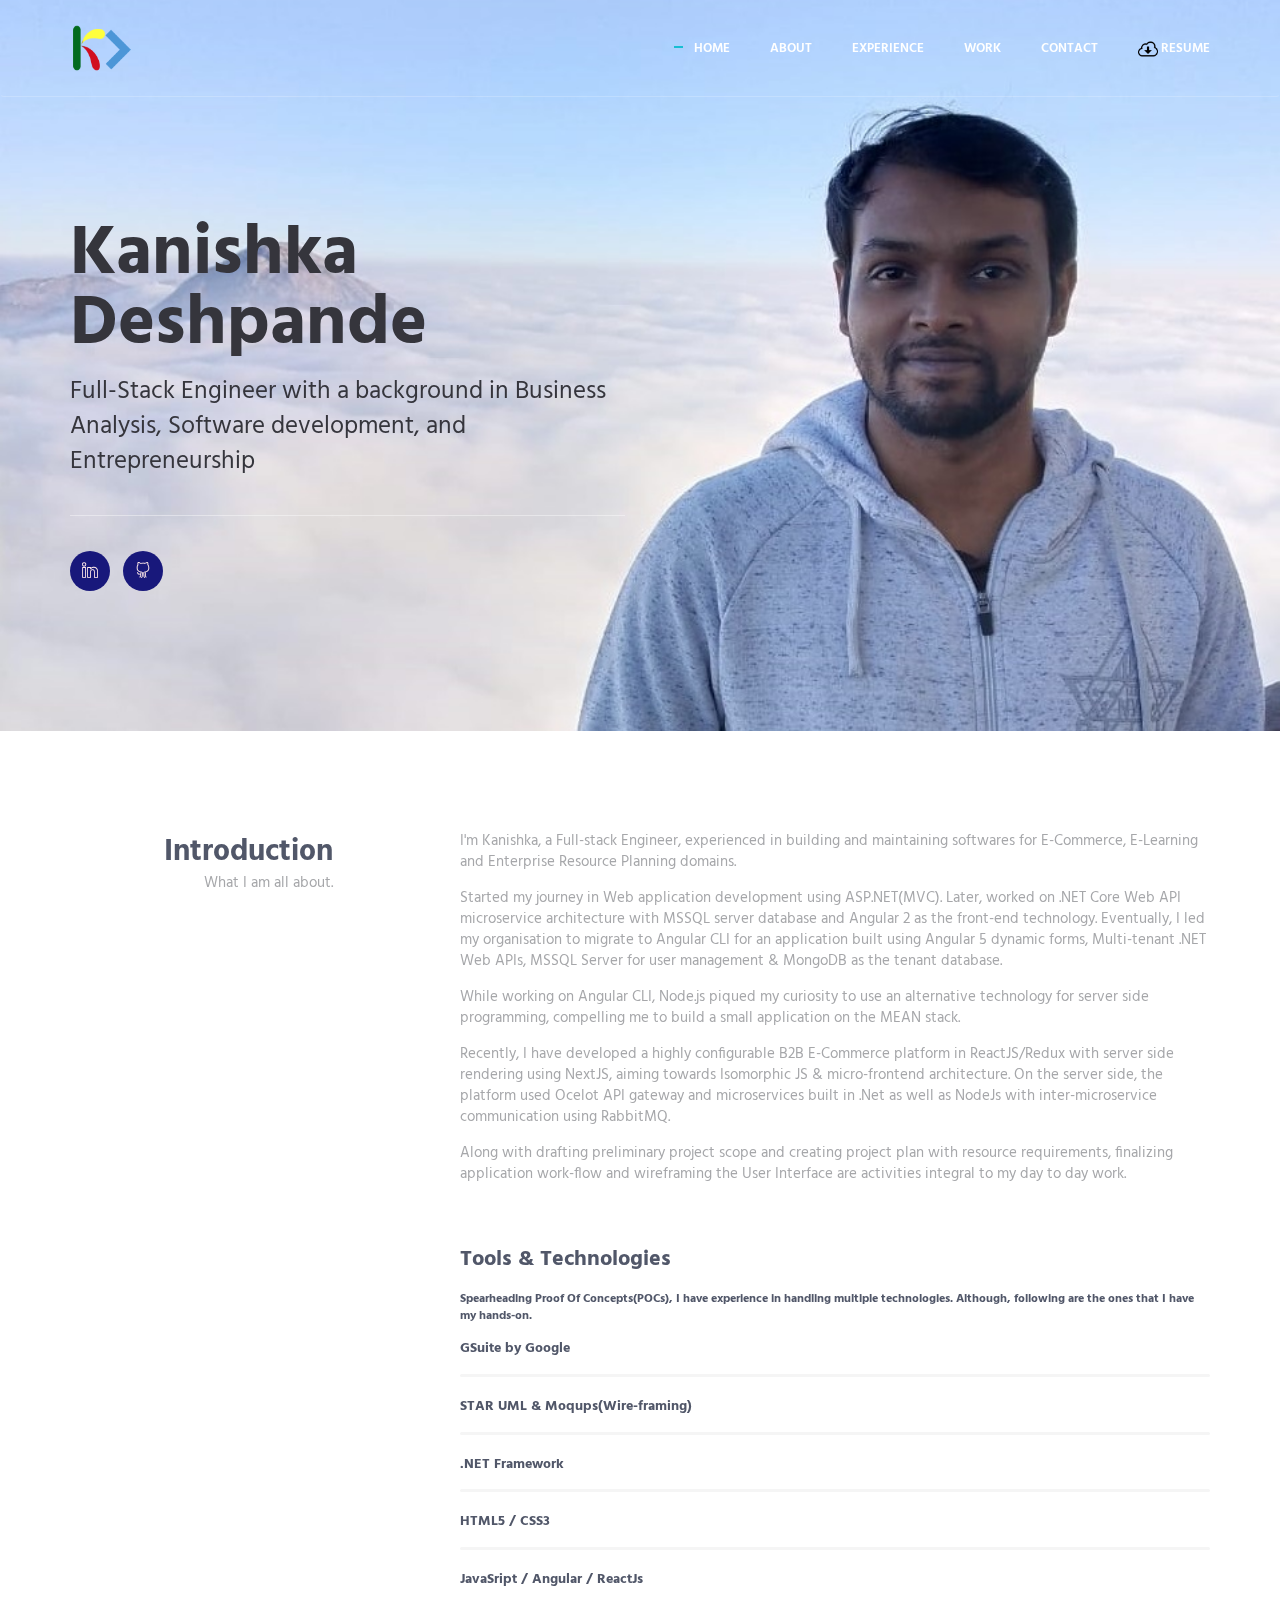
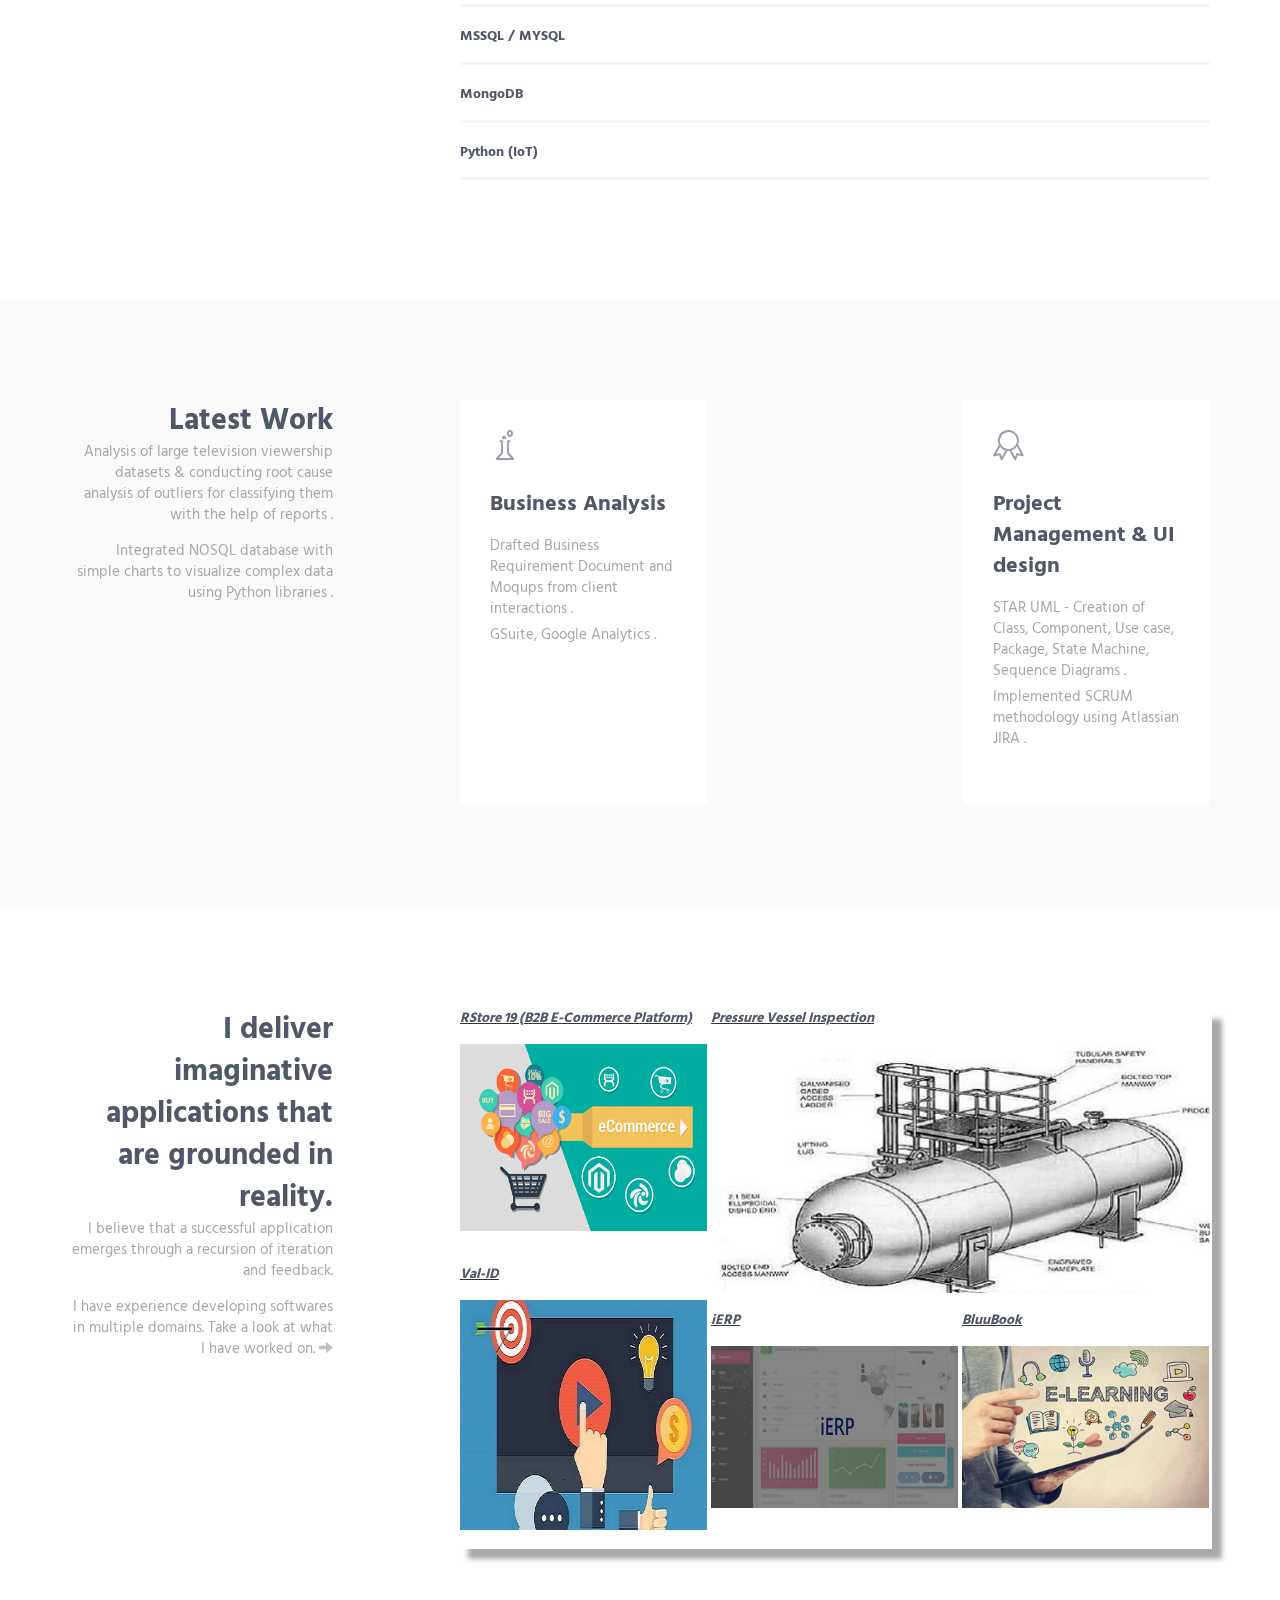
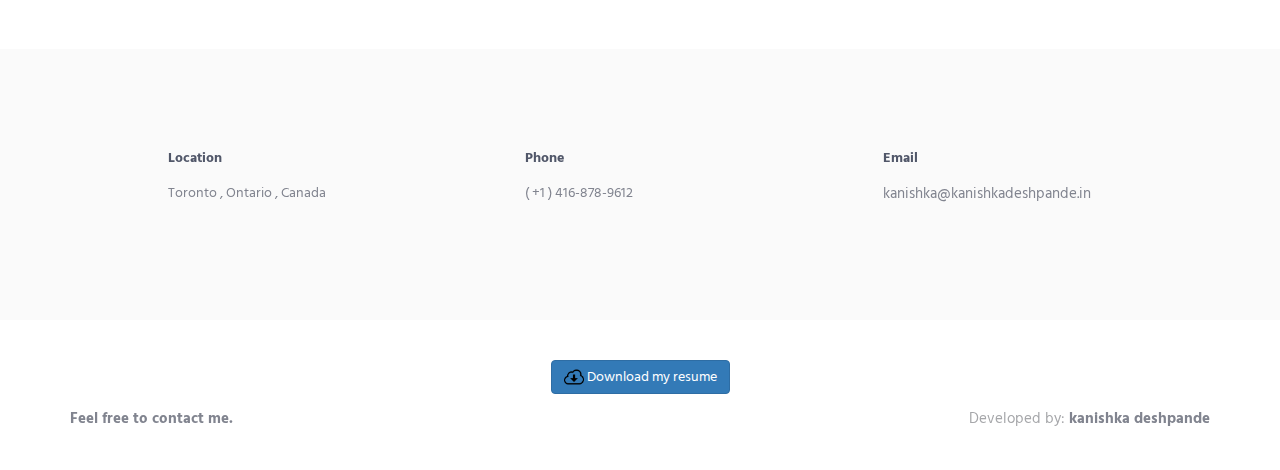
==== index.html @ 09145620 "Initial commit" ====
<!DOCTYPE html>

<html lang="en" class="no-js">

    <!-- BEGIN HEAD -->

    <head>
	
		<!-- Global site tag (gtag.js) - Google Analytics -->
		<script async src="https://www.googletagmanager.com/gtag/js?id=UA-129775058-1"></script>
		<script>
		  window.dataLayer = window.dataLayer || [];
		  function gtag(){dataLayer.push(arguments);}
		  gtag('js', new Date());

		  gtag('config', 'UA-129775058-1');
		</script>

        <meta charset="utf-8"/>

        <title>Kanishka Deshpande</title>

        <meta http-equiv="X-UA-Compatible" content="IE=edge">

        <meta content="width=device-width" name="viewport"/>

        <meta name="description" content="I am a Full-Stack software developer based in Toronto, Canada. I have experience in building applications in Angular/ReactJS with server side rendering, multi-tenant microservice architecture based on .Net, NodeJs and databases like MSSQL, MYSQL and MongoDB." />

        <meta name="keywords" content="ui developer,ux developer,.net,nodejs,sql,nosql,software engineers in canada,fullstack developer in toronto, software developer in toronto, freelance software developer in canada, kanishka canada, kanishka toronto, kanishka software, kanishka fullstack"></meta>

        <meta content="Kanishka Deshpande" name="author"/>



        <!-- GLOBAL MANDATORY STYLES -->

        <link href="http://fonts.googleapis.com/css?family=Hind:300,400,500,600,700" rel="stylesheet" type="text/css">

        <link href="vendor/simple-line-icons/css/simple-line-icons.css" rel="stylesheet" type="text/css"/>

        <link href="vendor/bootstrap/css/bootstrap.min.css" rel="stylesheet" type="text/css"/>



        <!-- PAGE LEVEL PLUGIN STYLES -->

        <link href="css/animate.css" rel="stylesheet">



        <!-- THEME STYLES -->

        <link href="css/layout.min.css" rel="stylesheet" type="text/css"/>



        <!-- Favicon -->

        <link rel="shortcut icon" href="favicon.ico"/>

    </head>

    <!-- END HEAD -->



    <!-- BODY -->

    <body id="body" data-spy="scroll" data-target=".header">



        <!--========== HEADER ==========-->

        <header class="header navbar-fixed-top">

            <!-- Navbar -->

            <nav class="navbar" role="navigation">

                <div class="container">

                    <!-- Brand and toggle get grouped for better mobile display -->

                    <div class="menu-container js_nav-item">

                        <button type="button" class="navbar-toggle" data-toggle="collapse" data-target=".nav-collapse">

                            <span class="sr-only">Toggle navigation</span>

                            <span class="toggle-icon"></span>

                        </button>



                        <!-- Logo -->

                        <div class="logo">

                            <a class="logo-wrap" href="#body">

                                <img class="logo-img logo-img-main" src="img/extras/kanishkaLogo.png" alt="Kanishka Logo">

                                <img class="logo-img logo-img-active" src="img/extras/kanishkaLogo.png" alt="Kanishka Logo">

								<!-- <i>Kanishka&nbsp;Anand&nbsp;Deshpande</i> -->

                            </a>

                        </div>

                        <!-- End Logo -->

                    </div>



                    <!-- Collect the nav links, forms, and other content for toggling -->

                    <div class="collapse navbar-collapse nav-collapse">

                        <div class="menu-container">

                            <ul class="nav navbar-nav navbar-nav-right">

                                <li class="js_nav-item nav-item"><a class="nav-item-child nav-item-hover" href="#body">Home</a></li>

                                <li class="js_nav-item nav-item"><a class="nav-item-child nav-item-hover" href="#about">About</a></li>

                                <li class="js_nav-item nav-item"><a class="nav-item-child nav-item-hover" href="#experience">Experience</a></li>

                                <li class="js_nav-item nav-item"><a class="nav-item-child nav-item-hover" href="#work">Work</a></li>

                                <li class="js_nav-item nav-item"><a class="nav-item-child nav-item-hover" href="#contact">Contact</a></li>
								
								<li class="js_nav-item nav-item">
									<a class="nav-item-child nav-item-hover" href="documents/Resume_KanishkaDeshpande.pdf" download>
										<i><img width="20px" height="20px" src="img/extras/download.png"></i> Resume 
									</a>
								</li>

                            </ul>

                        </div>

                    </div>

                    <!-- End Navbar Collapse -->

                </div>

            </nav>

            <!-- Navbar -->

        </header>

        <!--========== END HEADER ==========-->



        <!--========== SLIDER ==========-->

        <div class="promo-block parallax-window" data-parallax="scroll" data-image-src="img/1920x1080/01.jpg">

            <div class="container">

                <div class="row">

                    <div class="col-sm-6">

                        <div class="promo-block-divider">

                            <h1 class="promo-block-title" style="color:#35353c;">Kanishka <br/> Deshpande</h1>

                            <p class="promo-block-text" style="color:#35353c;">Full-Stack Engineer with a background in Business Analysis, Software development, and Entrepreneurship</p>

                        </div>

                        <ul class="list-inline">

							<li><a href="http://www.linkedin.com/in/kanishka-deshpande-970441a9" style="color: #ffe9e9;background-color: #18187b;" class="social-icons"><i class="icon-social-linkedin"></i></a></li>

							<li><a href="https://github.com/kanishkad123" style="color: #ffe9e9;background-color: #18187b;" class="social-icons"><i class="icon-social-github"></i></a></li>   

                            <!--<li><a href="https://www.facebook.com/kanishkadeshpande123" style="color: #ffe9e9;background-color: #18187b;" class="social-icons"><i class="icon-social-facebook"></i></a></li>-->

                            <!-- <li><a href="https://twitter.com/kanishkad123" class="social-icons"><i class="icon-social-twitter"></i></a></li> -->

                            <!--<li><a href="https://www.instagram.com/kanishkadeshpande123/" style="color: #ffe9e9;background-color: #18187b;" class="social-icons"><i class="icon-social-instagram"></i></a></li>-->

                        </ul>

                    </div>

                </div>

                <!--// end row -->

            </div>

        </div>

        <!--========== SLIDER ==========-->



        <!--========== PAGE LAYOUT ==========-->

        <!-- About -->

        <div id="about">

            <div class="container content-lg">

                <div class="row">

                    <div class="col-sm-3 sm-margin-b-30">

                        <div class="text-right sm-text-left">

                            <h2 class="margin-b-0">Introduction</h2>

                            <p>What I am all about.</p>

                        </div>

                    </div>

                    <div class="col-sm-8 col-sm-offset-1">

                        <div class="margin-b-60">

                            <p>I'm Kanishka, a Full-stack Engineer, experienced in building and maintaining softwares for E-Commerce, E-Learning and Enterprise Resource Planning domains.</p>

                            <p>Started my journey in Web application development using ASP.NET(MVC). Later, worked on .NET Core Web API microservice architecture with MSSQL server database and Angular 2 as the front-end technology. Eventually, I led my organisation to migrate to Angular CLI for an application built using Angular 5 dynamic forms, Multi-tenant .NET Web APIs, MSSQL Server for user management & MongoDB as the tenant database.</p>

							<p>

							While working on Angular CLI, Node.js piqued my curiosity to use an alternative technology for server side programming, compelling me to build a small application on the MEAN stack.

							</p>

							<p>Recently, I have developed a highly configurable B2B E-Commerce platform in ReactJS/Redux with server side rendering using NextJS, aiming towards Isomorphic JS & micro-frontend architecture. On the server side, the platform used Ocelot API gateway and microservices built in .Net as well as NodeJs with inter-microservice communication using RabbitMQ.</p>
							
							<p>

							Along with drafting preliminary project scope and creating project plan with resource requirements, finalizing application work-flow and wireframing the User Interface are activities integral to my day to day work.

							</p>

                        </div>



                        <!-- Progress Box -->

                        <div class="progress-box">

                            <h4>Tools & Technologies </h4>

                            <h6>Spearheading Proof Of Concepts(POCs), I have experience in handling multiple technologies. Although, following are the ones that I have my hands-on. </h6>

							<h5>GSuite by Google <span class="color-heading pull-right"></span></h5>

                            <div class="progress">

                                <div class="progress-bar bg-color-base" role="progressbar" data-width="95"></div>

                            </div>
							
							<h5>STAR UML & Moqups(Wire-framing) <span class="color-heading pull-right"></span></h5>

                            <div class="progress">

                                <div class="progress-bar bg-color-base" role="progressbar" data-width="90"></div>

                            </div>
							
                            <h5>.NET Framework<span class="color-heading pull-right"></span></h5>

                            <div class="progress">

                                <div class="progress-bar bg-color-base" role="progressbar" data-width="90"></div>

                            </div>

                        </div>

                        <div class="progress-box">

                            <h5>HTML5 / CSS3 <span class="color-heading pull-right"></span></h5>

                            <div class="progress">

                                <div class="progress-bar bg-color-base" role="progressbar" data-width="96"></div>

                            </div>

                        </div>

                        <div class="progress-box">

                            <h5>JavaSript / Angular / ReactJs <span class="color-heading pull-right"></span></h5>

                            <div class="progress">

                                <div class="progress-bar bg-color-base" role="progressbar" data-width="95"></div>

                            </div>

                        </div>

                        <div class="progress-box">

                            <h5>MSSQL / MYSQL <span class="color-heading pull-right"></span></h5>

                            <div class="progress">

                                <div class="progress-bar bg-color-base" role="progressbar" data-width="90"></div>

                            </div>

                        </div>

						<div class="progress-box">

                            <h5>MongoDB<span class="color-heading pull-right"></span></h5>

                            <div class="progress">

                                <div class="progress-bar bg-color-base" role="progressbar" data-width="75"></div>

                            </div>

                        </div>

                        <div class="progress-box">

                            <h5>Python (IoT)<span class="color-heading pull-right"></span></h5>

                            <div class="progress">

                                <div class="progress-bar bg-color-base" role="progressbar" data-width="65"></div>

                            </div>

                        </div>

                        <!-- End Progress Box -->

                    </div>

                </div>

                <!--// end row -->

            </div>

        </div>

        <!-- End About -->



        <!-- Experience -->

        <div id="experience">

            <div class="bg-color-sky-light" data-auto-height="true">

                <div class="container content-lg">

                    <div class="row">

                        <div class="col-sm-3 sm-margin-b-30">

                            <div class="text-right sm-text-left">

                                <h2 class="margin-b-0">Latest Work</h2>

								<p>Analysis of large television viewership datasets & conducting root cause analysis of outliers for classifying them with the help of reports .</p>

								<p>Integrated NOSQL database with simple charts to visualize complex data using Python libraries . </p>

                            </div>

                        </div>

                        <div class="col-sm-8 col-sm-offset-1">

                            <div class="row row-space-2 margin-b-4">

                                <div class="col-md-4 md-margin-b-4">

                                    <div class="service" data-height="height">

                                        <div class="service-element">

                                            <i class="service-icon icon-chemistry"></i>

                                        </div>

                                        <div class="service-info">

                                            <h3>Business Analysis</h3>

                                            <p class="margin-b-5">Drafted Business Requirement Document and  Moqups from client interactions . </p>

											<p class="margin-b-5">GSuite, Google Analytics .</p>

                                        </div>

                                        <a href="#" class="content-wrapper-link"></a>    

                                    </div>

                                </div>

                                <div class="col-md-4 md-margin-b-4">

                                    <div class="service bg-color-base wow zoomIn" data-height="height" data-wow-duration=".3" data-wow-delay=".1s">

                                        <div class="service-element">

                                            <i class="service-icon color-white icon-screen-tablet"></i>

                                        </div>

                                        <div class="service-info">

                                            <h3 class="color-white">Software Development</h3>

                                            <p class="color-white margin-b-5">.NET WebAPI, Node.js , HTML5/CSS3, React/Redux/NextJs, Angular5, MSSQL Server & MYSQL, MongoDB, Python .</p>
											
											<p class="color-white margin-b-5">Source code control using Git with Bitbucket & Source tree .</p>

                                        </div>

                                        <a href="#" class="content-wrapper-link"></a>    

                                    </div>

                                </div>

                                <div class="col-md-4">

                                    <div class="service" data-height="height">

                                        <div class="service-element">

                                            <i class="service-icon icon-badge"></i>

                                        </div>

                                        <div class="service-info">

                                            <h3>Project Management & UI design</h3>

                                            <p class="margin-b-5">STAR UML - Creation of Class, Component, Use case, Package, State Machine, Sequence Diagrams .</p>

											<p class="margin-b-5"> Implemented SCRUM methodology using Atlassian JIRA .</p>
                                        </div>

                                        <a href="#" class="content-wrapper-link"></a>    

                                    </div>
                                </div>

                            </div>

                            <!--// end row -->

                        </div>

                    </div>

                    <!--// end row -->

                </div>

            </div>

        </div>

        <!-- End Experience -->



        <!-- Work -->

        <div id="work">

            <div class="container content-lg">

                <div class="row">

                    <div class="col-sm-3 sm-margin-b-30">

                        <div class="text-right sm-text-left">

                            <h2 class="margin-b-0">I deliver imaginative applications that are grounded in reality.</h2>

                            <p>I believe that a successful application emerges through a recursion of iteration and feedback.</p>

                            <p class="hidden-xs">I have experience developing softwares in multiple domains. Take a look at what I have worked on. <span class="glyphicon glyphicon-arrow-right"></span></p>
							<p class="hidden-sm hidden-md hidden-lg">I have experience developing softwares in multiple domains. Take a look at what I have worked on. <span class="glyphicon glyphicon-arrow-down"></span></p>

                        </div>

                    </div>

                    <div class="col-sm-8 col-sm-offset-1">

                        <!-- Masonry Grid -->

                        <div class="masonry-grid row row-space-2" style="box-shadow: 10px 10px 5px #aaaaaa;">

                            <div class="masonry-grid-sizer col-xs-6 col-sm-6 col-md-1"></div>

							<div class="masonry-grid-item col-xs-12 col-sm-6 col-md-4">

                                <!-- Work -->

                                <div class="work work-popup-trigger">

                                    <div class="work-overlay">

                                        <u><i><h5>RStore 19 (B2B E-Commerce Platform)<h5></i></u>

                                        <img class="full-width img-responsive" src="img/397x300/03.jpg" alt="SCRUM image">

                                    </div>

                                    <div class="work-popup-overlay">

                                        <div class="work-popup-content">

                                            <a href="javascript:void(0);" class="work-popup-close">Hide</a>

                                            <div class="margin-b-30">

                                                <h3 class="margin-b-5">RStore 19 (B2B E-Commerce Platform)</h3>

                                                <span>Microservices design</span>

                                            </div>

                                            <div class="row">

                                                <div class="col-sm-8 work-popup-content-divider sm-margin-b-20">

                                                    <div class="margin-t-10 sm-margin-t-0">

                                                        <p>Designed and developed a highly configurable E-Commerce platform programmed in ReactJS/Redux with NextJS for server side rendering.</p>

                                                        <p>Working on SDLC and planning for SCRUM methodology phases at such an early phase was definately astonishing!</p>

                                                        <ul class="list-inline work-popup-tag">

                                                            <li class="work-popup-tag-item"><a class="work-popup-tag-link" href="#">ReactJS,</a></li>

                                                            <li class="work-popup-tag-item"><a class="work-popup-tag-link" href="#">Redux,</a></li>

                                                            <li class="work-popup-tag-item"><a class="work-popup-tag-link" href="#">NextJs,</a></li>
															
															<li class="work-popup-tag-item"><a class="work-popup-tag-link" href="#">.Net Core,</a></li>
															
															<li class="work-popup-tag-item"><a class="work-popup-tag-link" href="#">Ocelot Gateway,</a></li>
															
															<li class="work-popup-tag-item"><a class="work-popup-tag-link" href="#">RabbitMQ,</a></li>
															
															<li class="work-popup-tag-item"><a class="work-popup-tag-link" href="#">NodeJs/Express</a></li>

                                                        </ul>

                                                    </div>

                                                </div>

                                                <div class="col-sm-4">

                                                    <div class="margin-t-10 sm-margin-t-0">

                                                        <p class="margin-b-5"><strong>Role:</strong> Software Engineer</p>

                                                        <p class="margin-b-5"><strong>Domain:</strong> E-Commerce</p>

                                                        <p class="margin-b-5"><strong>Duration:</strong> January 2019 - August 2019</p>

                                                        <p class="margin-b-5"><strong>Location:</strong> Pune</p>

                                                        <p class="margin-b-5"><strong>Customer:</strong> In house</p>

                                                    </div>

                                                </div>

                                            </div>

                                        </div>

                                    </div>

                                </div>

                                <!-- End Work -->

                            </div>

                            <div class="masonry-grid-item col-xs-12 col-sm-6 col-md-8 margin-b-4">

                                <!-- Work -->

                                <div class="work work-popup-trigger">

                                    <div class="work-overlay">

                                        <u><i><h5>Pressure Vessel Inspection<h5></i></u>

                                        <img class="full-width img-responsive" src="img/800x400/01.jpg" alt="Pressure Vessel Inspection Image">

                                    </div>

                                    <div class="work-popup-overlay">

                                        <div class="work-popup-content">

                                            <a href="javascript:void(0);" class="work-popup-close">Hide</a>

                                            <div class="margin-b-30">

                                                <h3 class="margin-b-5">Pressure Vessel Inspection</h3>

                                                <span>Clean &amp; Minimalistic Design</span>

                                            </div>

                                            <div class="row">

                                                <div class="col-sm-8 work-popup-content-divider sm-margin-b-20">

                                                    <div class="margin-t-10 sm-margin-t-0">

                                                        <p>The process of a Pressure Vessel Inspection followed a manual process which was error prone. Being critical, this project was developed &amp; deployed within 4 months duration to simplify and reduce errors caused during Pressure Vessel Manufacturing.</p>

                                                        <p>The software is built with multi-tenant architecture, using MSSQL for user and role management &amp; MongoDB for a specific tenant's data. Devloped with Dynamic Forms of Angular 5, it was challenging, working on relatively newer technology.</p>

                                                        <ul class="list-inline work-popup-tag">

                                                            <li class="work-popup-tag-item"><a class="work-popup-tag-link" href="#">Angular 5,</a></li>

                                                            <li class="work-popup-tag-item"><a class="work-popup-tag-link" href="#">ASP.NET WebAPI,</a></li>

                                                            <li class="work-popup-tag-item"><a class="work-popup-tag-link" href="#">Microsoft SQL Server,</a></li>

															<li class="work-popup-tag-item"><a class="work-popup-tag-link" href="#">MongoDB</a></li>

															<li class="work-popup-tag-item"><a class="work-popup-tag-link" href="#">Multitenancy</a></li>

                                                        </ul>

                                                    </div>

                                                </div>

                                                <div class="col-sm-4">

                                                    <div class="margin-t-10 sm-margin-t-0">

                                                        <p class="margin-b-5"><strong>Role:</strong> Project Owner </p>

                                                        <p class="margin-b-5"><strong>Project Domain:</strong> Manufacturing & Engineering Services</p>

                                                        <p class="margin-b-5"><strong>Duration:</strong> November 2017 - March 2018 </p>

                                                        <p class="margin-b-5"><strong>Location:</strong> Pune</p>

                                                        <p class="margin-b-5"><strong>Customer:</strong> Multiple</p>

                                                    </div>

                                                </div>

                                            </div>

                                        </div>

                                    </div>

                                </div>

                                <!-- End Work -->

                            </div>

                            <div class="masonry-grid-item col-xs-12 col-sm-6 col-md-4 margin-b-4">

                                <!-- Work -->

                                <div class="work work-popup-trigger">

                                    <div class="work-overlay">

                                        <u><i><h5>Val-ID<h5></i></u>

                                        <img class="full-width img-responsive" src="img/397x400/01.jpg" alt="Val-ID Image">

                                    </div>

                                    <div class="work-popup-overlay">

                                        <div class="work-popup-content">

                                            <a href="javascript:void(0);" class="work-popup-close">Hide</a>

                                            <div class="margin-b-30">

                                                <h3 class="margin-b-5">Val-ID</h3>

                                                <span>Robust &amp; modular design</span>

                                            </div>

                                            <div class="row">

                                                <div class="col-sm-8 work-popup-content-divider sm-margin-b-20">

                                                    <div class="margin-t-10 sm-margin-t-0">

                                                        <p>The advertisements broadcasted needed to be manitored &amp; managed through a single software for BARC, Broadcast Audience Research Council India. Hence, this project was developed to implement a process to manage advertisements</p>

                                                        <p>A single-page-application integrated with the Stateless state machine for the complete cycle of an advertisement mapping, submission, monitoring & approval, re-submission &amp; re-approval was the best part about working on this project.</p>

                                                        <ul class="list-inline work-popup-tag">

                                                            <li class="work-popup-tag-item"><a class="work-popup-tag-link" href="#">Angular 2,</a></li>

                                                            <li class="work-popup-tag-item"><a class="work-popup-tag-link" href="#">ASP.NET MVC,</a></li>

                                                            <li class="work-popup-tag-item"><a class="work-popup-tag-link" href="#">MSSQL</a></li>

															<li class="work-popup-tag-item"><a class="work-popup-tag-link" href="#">Work-flow management</a></li>

                                                        </ul>

                                                    </div>

                                                </div>

                                                <div class="col-sm-4">

                                                    <div class="margin-t-10 sm-margin-t-0">

                                                        <p class="margin-b-5"><strong>Role:</strong> Software Developer (UI)</p>

                                                        <p class="margin-b-5"><strong>Project Domain:</strong> Media & Advertising</p>

                                                        <p class="margin-b-5"><strong>Duration:</strong> February 2018 - March 2018</p>

                                                        <p class="margin-b-5"><strong>Location:</strong> Pune</p>

                                                        <p class="margin-b-5"><strong>Customer:</strong> BARC India</p>

                                                    </div>

                                                </div>

                                            </div>

                                        </div>

                                    </div>

                                </div>

                                <!-- End Work -->

                            </div>

                            <div class="masonry-grid-item col-xs-12 col-sm-6 col-md-4 md-margin-b-4">

                                <!-- Work -->

                                <div class="work work-popup-trigger">

                                    <div class="work-overlay">

                                        <u><i><h5>iERP<h5></i></u>

                                        <img class="full-width img-responsive" src="img/397x300/01.jpg" alt="iERP Image">

                                    </div>

                                    <div class="work-popup-overlay">

                                        <div class="work-popup-content">

                                            <a href="javascript:void(0);" class="work-popup-close">Hide</a>

                                            <div class="margin-b-30">

                                                <h3 class="margin-b-5">iERP</h3>

                                                <span>Optimised Design</span>

                                            </div>

                                            <div class="row">

                                                <div class="col-sm-8 work-popup-content-divider sm-margin-b-20">

                                                    <div class="margin-t-10 sm-margin-t-0">

                                                        <p>An Education Resource Planning software, desktop application as well as web application, for multiple educational institutes.</p>

                                                        <p>Optimisation of the current application as per the requirement was interesting. Implementation of payment gateway in ASP.NET Web-Forms and N-computing for desktop application was mind-boggling!</p>

                                                        <ul class="list-inline work-popup-tag">

                                                            <li class="work-popup-tag-item"><a class="work-popup-tag-link" href="#">Windows Forms,</a></li>

															<li class="work-popup-tag-item"><a class="work-popup-tag-link" href="#">ASP.NET Web-Forms,</a></li>

                                                            <li class="work-popup-tag-item"><a class="work-popup-tag-link" href="#">MYSQL,</a></li>

                                                            <li class="work-popup-tag-item"><a class="work-popup-tag-link" href="#">rdlc reports</a></li>

                                                        </ul>

                                                    </div>

                                                </div>

                                                <div class="col-sm-4">

                                                    <div class="margin-t-10 sm-margin-t-0">

                                                        <p class="margin-b-5"><strong>Role:</strong> Software Developer (Full Stack)</p>

                                                        <p class="margin-b-5"><strong>Domain:</strong> E-learning</p>

                                                        <p class="margin-b-5"><strong>Duration:</strong> August 2017 - March 2018</p>

                                                        <p class="margin-b-5"><strong>Location:</strong> Pune</p>

                                                        <p class="margin-b-5"><strong>Customer:</strong> Multiple</p>

                                                    </div>

                                                </div>

                                            </div>

                                        </div>

                                    </div>

                                </div>

                                <!-- End Work -->

                            </div>

                            <div class="masonry-grid-item col-xs-12 col-sm-6 col-md-4 md-margin-b-4">

                                <!-- Work -->

                                <div class="work work-popup-trigger">

                                    <div class="work-overlay">

                                        <u><i><h5>BluuBook<h5></i></u>

                                        <img class="full-width img-responsive" src="img/397x300/02.jpg" alt="BluuBook image">

                                    </div>

                                    <div class="work-popup-overlay">

                                        <div class="work-popup-content">

                                            <a href="javascript:void(0);" class="work-popup-close">Hide</a>

                                            <div class="margin-b-30">

                                                <h3 class="margin-b-5">BluuBook</h3>

                                                <span>Interactive &amp; Simple Design</span>

                                            </div>

                                            <div class="row">

                                                <div class="col-sm-8 work-popup-content-divider sm-margin-b-20">

                                                    <div class="margin-t-10 sm-margin-t-0">

                                                        <p>Multiple references to study from is good but can sometimes be confusing if not documented properly.</p>

                                                        <p>Exploring the advantages of using canvas to assist professors in e-learning was desirable for the students as well as for me!</p>

                                                        <ul class="list-inline work-popup-tag">

                                                            <li class="work-popup-tag-item"><a class="work-popup-tag-link" href="#">ASP.NET MVC,</a></li>

                                                            <li class="work-popup-tag-item"><a class="work-popup-tag-link" href="#">JavaSript,</a></li>

                                                            <li class="work-popup-tag-item"><a class="work-popup-tag-link" href="#">MSSQL</a></li>

                                                        </ul>

                                                    </div>

                                                </div>

                                                <div class="col-sm-4">

                                                    <div class="margin-t-10 sm-margin-t-0">

                                                        <p class="margin-b-5"><strong>Role:</strong> Software Developer (Full Stack)</p>

                                                        <p class="margin-b-5"><strong>Domain:</strong> E-learning</p>

                                                        <p class="margin-b-5"><strong>Duration:</strong>July 2017 - August 2017 </p>

                                                        <p class="margin-b-5"><strong>Location:</strong> Pune</p>

                                                        <p class="margin-b-5"><strong>Customer:</strong> BluuSchool Inc</p>

                                                    </div>

                                                </div>

                                            </div>

                                        </div>

                                    </div>

                                </div>

                                <!-- End Work -->

                            </div>

                            

                        </div>

                        <!-- End Masonry Grid -->

                    </div>

                </div>

                <!--// end row -->

            </div>

        </div>

        <!-- End Work -->

            

        <!-- Contact -->

        <div id="contact">

            <div class="bg-color-sky-light">

                <div class="container content-lg">

                    <div class="row">

                        <!-- <div class="col-sm-3 sm-margin-b-30"> -->

                            <!-- <div class="text-right sm-text-left"> -->

                                <!-- <h2 class="margin-b-0">Contacts</h2> -->

                                <!-- <p>Hire me.</p> -->

                            <!-- </div> -->

                        <!-- </div> -->

                        <div class="col-sm-11 col-sm-offset-1">

                            <div class="row">

                                <div class="col-md-4 col-xs-6 md-margin-b-30">

                                    <h5>Location</h5>

                                    <a href="https://www.google.ca/maps/place/Etobicoke,+ON+M9V+3K7/@43.7423539,-79.6027603,17z/data=!3m1!4b1!4m5!3m4!1s0x882b3afc5091aa4d:0x70b47f972aa99caa!8m2!3d43.7424526!4d-79.6005492" target="_blank">Toronto , Ontario , Canada</a>

                                </div>

                                <div class="col-md-4 col-xs-6 md-margin-b-30">

                                    <h5>Phone</h5>

                                    <a href="tel:+14168789612">( +1 ) 416-878-9612</a>

                                </div>

                                <div class="col-md-4 col-xs-8 md-margin-b-30">

                                    <h5>Email</h5><p style="word-wrap:break-word">

                                    <a href="https://mail.google.com/mail/?view=cm&fs=1&to=kanishka@kanishkadeshpande.in&su=SUBJECT&body=BODY" target="_blank">kanishka@kanishkadeshpande.in</a></p>

                                </div>

                            </div>

                        </div>

                    </div>

                    <!--// end row -->

                </div>

            </div>

        </div>

        <!-- End Contact -->

        <!--========== END PAGE LAYOUT ==========-->



        <!--========== FOOTER ==========-->

        <footer class="footer">

            <div class="content container">

                <div class="row">

                    <div class="col-xs-12 text-center">

                        <p>

                            <a class="btn btn-primary" href="documents/Resume_KanishkaDeshpande.pdf" download>

                                <i>

                                    <img width="20px" height="20px" src="img/extras/download.png">

                                </i>  Download my resume

                            </a>

                        </p>

                    </div>

                </div>

                <div class="row">

                    <div class="col-xs-6">

                        <!-- <img class="footer-logo" src="img/logo-dark.jpg" alt="Aircv Logo"> -->

						<p class="margin-b-0"><a class="fweight-700" href="#contact">Feel free to contact me.</a></p>

                    </div>

                    <div class="col-xs-6 text-right sm-text-left">

                        <p class="margin-b-0"><a class="fweight-700" href="http://kanishkadeshpande.in"></a> Developed by: <a class="fweight-700" href="http://kanishkadeshpande.in">kanishka deshpande </a></p>

                    </div>

                </div>

                <!--// end row -->

            </div>

        </footer>
        <!--========== END FOOTER ==========-->



        <!-- Back To Top -->

        <a href="javascript:void(0);" class="js-back-to-top back-to-top">Top</a>



        <!-- JAVASCRIPTS(Load javascripts at bottom, this will reduce page load time) -->

        <!-- CORE PLUGINS -->

        <script src="vendor/jquery.min.js" type="text/javascript"></script>

        <script src="vendor/jquery-migrate.min.js" type="text/javascript"></script>

        <script src="vendor/bootstrap/js/bootstrap.min.js" type="text/javascript"></script>



        <!-- PAGE LEVEL PLUGINS -->

        <script src="vendor/jquery.easing.js" type="text/javascript"></script>

        <script src="vendor/jquery.back-to-top.js" type="text/javascript"></script>

        <script src="vendor/jquery.smooth-scroll.js" type="text/javascript"></script>

        <script src="vendor/jquery.wow.min.js" type="text/javascript"></script>

        <script src="vendor/jquery.parallax.min.js" type="text/javascript"></script>

        <script src="vendor/jquery.appear.js" type="text/javascript"></script>

        <script src="vendor/masonry/jquery.masonry.pkgd.min.js" type="text/javascript"></script>

        <script src="vendor/masonry/imagesloaded.pkgd.min.js" type="text/javascript"></script>



        <!-- PAGE LEVEL SCRIPTS -->

        <script src="js/layout.min.js" type="text/javascript"></script>

        <script src="js/components/progress-bar.min.js" type="text/javascript"></script>

        <script src="js/components/masonry.min.js" type="text/javascript"></script>

        <script src="js/components/wow.min.js" type="text/javascript"></script>

		<!-- Mouseflow plugin -->
		<script type="text/javascript">
		  window._mfq = window._mfq || [];
		  (function() {
			var mf = document.createElement("script");
			mf.type = "text/javascript"; mf.defer = true;
			mf.src = "//cdn.mouseflow.com/projects/dffae02f-01d5-4f91-8a58-c61c4fb6a9a8.js";
			document.getElementsByTagName("head")[0].appendChild(mf);
		  })();
		</script>

    </body>

    <!-- END BODY -->

</html>
---- vendor/simple-line-icons/css/simple-line-icons.css ----
@font-face {
  font-family: 'simple-line-icons';
  src: url('../fonts/Simple-Line-Icons.eot?v=2.3.2');
  src: url('../fonts/Simple-Line-Icons.eot?v=2.3.2#iefix') format('embedded-opentype'), url('../fonts/Simple-Line-Icons.woff2?v=2.3.2') format('woff2'), url('../fonts/Simple-Line-Icons.ttf?v=2.3.2') format('truetype'), url('../fonts/Simple-Line-Icons.woff?v=2.3.2') format('woff'), url('../fonts/Simple-Line-Icons.svg?v=2.3.2#simple-line-icons') format('svg');
  font-weight: normal;
  font-style: normal;
}
/*
 Use the following CSS code if you want to have a class per icon.
 Instead of a list of all class selectors, you can use the generic [class*="icon-"] selector, but it's slower:
*/
.icon-user,
.icon-people,
.icon-user-female,
.icon-user-follow,
.icon-user-following,
.icon-user-unfollow,
.icon-login,
.icon-logout,
.icon-emotsmile,
.icon-phone,
.icon-call-end,
.icon-call-in,
.icon-call-out,
.icon-map,
.icon-location-pin,
.icon-direction,
.icon-directions,
.icon-compass,
.icon-layers,
.icon-menu,
.icon-list,
.icon-options-vertical,
.icon-options,
.icon-arrow-down,
.icon-arrow-left,
.icon-arrow-right,
.icon-arrow-up,
.icon-arrow-up-circle,
.icon-arrow-left-circle,
.icon-arrow-right-circle,
.icon-arrow-down-circle,
.icon-check,
.icon-clock,
.icon-plus,
.icon-minus,
.icon-close,
.icon-exclamation,
.icon-organization,
.icon-trophy,
.icon-screen-smartphone,
.icon-screen-desktop,
.icon-plane,
.icon-notebook,
.icon-mustache,
.icon-mouse,
.icon-magnet,
.icon-energy,
.icon-disc,
.icon-cursor,
.icon-cursor-move,
.icon-crop,
.icon-chemistry,
.icon-speedometer,
.icon-shield,
.icon-screen-tablet,
.icon-magic-wand,
.icon-hourglass,
.icon-graduation,
.icon-ghost,
.icon-game-controller,
.icon-fire,
.icon-eyeglass,
.icon-envelope-open,
.icon-envelope-letter,
.icon-bell,
.icon-badge,
.icon-anchor,
.icon-wallet,
.icon-vector,
.icon-speech,
.icon-puzzle,
.icon-printer,
.icon-present,
.icon-playlist,
.icon-pin,
.icon-picture,
.icon-handbag,
.icon-globe-alt,
.icon-globe,
.icon-folder-alt,
.icon-folder,
.icon-film,
.icon-feed,
.icon-drop,
.icon-drawer,
.icon-docs,
.icon-doc,
.icon-diamond,
.icon-cup,
.icon-calculator,
.icon-bubbles,
.icon-briefcase,
.icon-book-open,
.icon-basket-loaded,
.icon-basket,
.icon-bag,
.icon-action-undo,
.icon-action-redo,
.icon-wrench,
.icon-umbrella,
.icon-trash,
.icon-tag,
.icon-support,
.icon-frame,
.icon-size-fullscreen,
.icon-size-actual,
.icon-shuffle,
.icon-share-alt,
.icon-share,
.icon-rocket,
.icon-question,
.icon-pie-chart,
.icon-pencil,
.icon-note,
.icon-loop,
.icon-home,
.icon-grid,
.icon-graph,
.icon-microphone,
.icon-music-tone-alt,
.icon-music-tone,
.icon-earphones-alt,
.icon-earphones,
.icon-equalizer,
.icon-like,
.icon-dislike,
.icon-control-start,
.icon-control-rewind,
.icon-control-play,
.icon-control-pause,
.icon-control-forward,
.icon-control-end,
.icon-volume-1,
.icon-volume-2,
.icon-volume-off,
.icon-calendar,
.icon-bulb,
.icon-chart,
.icon-ban,
.icon-bubble,
.icon-camrecorder,
.icon-camera,
.icon-cloud-download,
.icon-cloud-upload,
.icon-envelope,
.icon-eye,
.icon-flag,
.icon-heart,
.icon-info,
.icon-key,
.icon-link,
.icon-lock,
.icon-lock-open,
.icon-magnifier,
.icon-magnifier-add,
.icon-magnifier-remove,
.icon-paper-clip,
.icon-paper-plane,
.icon-power,
.icon-refresh,
.icon-reload,
.icon-settings,
.icon-star,
.icon-symbol-female,
.icon-symbol-male,
.icon-target,
.icon-credit-card,
.icon-paypal,
.icon-social-tumblr,
.icon-social-twitter,
.icon-social-facebook,
.icon-social-instagram,
.icon-social-linkedin,
.icon-social-pinterest,
.icon-social-github,
.icon-social-google,
.icon-social-reddit,
.icon-social-skype,
.icon-social-dribbble,
.icon-social-behance,
.icon-social-foursqare,
.icon-social-soundcloud,
.icon-social-spotify,
.icon-social-stumbleupon,
.icon-social-youtube,
.icon-social-dropbox {
  font-family: 'simple-line-icons';
  speak: none;
  font-style: normal;
  font-weight: normal;
  font-variant: normal;
  text-transform: none;
  line-height: 1;
  /* Better Font Rendering =========== */
  -webkit-font-smoothing: antialiased;
  -moz-osx-font-smoothing: grayscale;
}
.icon-user:before {
  content: "\e005";
}
.icon-people:before {
  content: "\e001";
}
.icon-user-female:before {
  content: "\e000";
}
.icon-user-follow:before {
  content: "\e002";
}
.icon-user-following:before {
  content: "\e003";
}
.icon-user-unfollow:before {
  content: "\e004";
}
.icon-login:before {
  content: "\e066";
}
.icon-logout:before {
  content: "\e065";
}
.icon-emotsmile:before {
  content: "\e021";
}
.icon-phone:before {
  content: "\e600";
}
.icon-call-end:before {
  content: "\e048";
}
.icon-call-in:before {
  content: "\e047";
}
.icon-call-out:before {
  content: "\e046";
}
.icon-map:before {
  content: "\e033";
}
.icon-location-pin:before {
  content: "\e096";
}
.icon-direction:before {
  content: "\e042";
}
.icon-directions:before {
  content: "\e041";
}
.icon-compass:before {
  content: "\e045";
}
.icon-layers:before {
  content: "\e034";
}
.icon-menu:before {
  content: "\e601";
}
.icon-list:before {
  content: "\e067";
}
.icon-options-vertical:before {
  content: "\e602";
}
.icon-options:before {
  content: "\e603";
}
.icon-arrow-down:before {
  content: "\e604";
}
.icon-arrow-left:before {
  content: "\e605";
}
.icon-arrow-right:before {
  content: "\e606";
}
.icon-arrow-up:before {
  content: "\e607";
}
.icon-arrow-up-circle:before {
  content: "\e078";
}
.icon-arrow-left-circle:before {
  content: "\e07a";
}
.icon-arrow-right-circle:before {
  content: "\e079";
}
.icon-arrow-down-circle:before {
  content: "\e07b";
}
.icon-check:before {
  content: "\e080";
}
.icon-clock:before {
  content: "\e081";
}
.icon-plus:before {
  content: "\e095";
}
.icon-minus:before {
  content: "\e615";
}
.icon-close:before {
  content: "\e082";
}
.icon-exclamation:before {
  content: "\e617";
}
.icon-organization:before {
  content: "\e616";
}
.icon-trophy:before {
  content: "\e006";
}
.icon-screen-smartphone:before {
  content: "\e010";
}
.icon-screen-desktop:before {
  content: "\e011";
}
.icon-plane:before {
  content: "\e012";
}
.icon-notebook:before {
  content: "\e013";
}
.icon-mustache:before {
  content: "\e014";
}
.icon-mouse:before {
  content: "\e015";
}
.icon-magnet:before {
  content: "\e016";
}
.icon-energy:before {
  content: "\e020";
}
.icon-disc:before {
  content: "\e022";
}
.icon-cursor:before {
  content: "\e06e";
}
.icon-cursor-move:before {
  content: "\e023";
}
.icon-crop:before {
  content: "\e024";
}
.icon-chemistry:before {
  content: "\e026";
}
.icon-speedometer:before {
  content: "\e007";
}
.icon-shield:before {
  content: "\e00e";
}
.icon-screen-tablet:before {
  content: "\e00f";
}
.icon-magic-wand:before {
  content: "\e017";
}
.icon-hourglass:before {
  content: "\e018";
}
.icon-graduation:before {
  content: "\e019";
}
.icon-ghost:before {
  content: "\e01a";
}
.icon-game-controller:before {
  content: "\e01b";
}
.icon-fire:before {
  content: "\e01c";
}
.icon-eyeglass:before {
  content: "\e01d";
}
.icon-envelope-open:before {
  content: "\e01e";
}
.icon-envelope-letter:before {
  content: "\e01f";
}
.icon-bell:before {
  content: "\e027";
}
.icon-badge:before {
  content: "\e028";
}
.icon-anchor:before {
  content: "\e029";
}
.icon-wallet:before {
  content: "\e02a";
}
.icon-vector:before {
  content: "\e02b";
}
.icon-speech:before {
  content: "\e02c";
}
.icon-puzzle:before {
  content: "\e02d";
}
.icon-printer:before {
  content: "\e02e";
}
.icon-present:before {
  content: "\e02f";
}
.icon-playlist:before {
  content: "\e030";
}
.icon-pin:before {
  content: "\e031";
}
.icon-picture:before {
  content: "\e032";
}
.icon-handbag:before {
  content: "\e035";
}
.icon-globe-alt:before {
  content: "\e036";
}
.icon-globe:before {
  content: "\e037";
}
.icon-folder-alt:before {
  content: "\e039";
}
.icon-folder:before {
  content: "\e089";
}
.icon-film:before {
  content: "\e03a";
}
.icon-feed:before {
  content: "\e03b";
}
.icon-drop:before {
  content: "\e03e";
}
.icon-drawer:before {
  content: "\e03f";
}
.icon-docs:before {
  content: "\e040";
}
.icon-doc:before {
  content: "\e085";
}
.icon-diamond:before {
  content: "\e043";
}
.icon-cup:before {
  content: "\e044";
}
.icon-calculator:before {
  content: "\e049";
}
.icon-bubbles:before {
  content: "\e04a";
}
.icon-briefcase:before {
  content: "\e04b";
}
.icon-book-open:before {
  content: "\e04c";
}
.icon-basket-loaded:before {
  content: "\e04d";
}
.icon-basket:before {
  content: "\e04e";
}
.icon-bag:before {
  content: "\e04f";
}
.icon-action-undo:before {
  content: "\e050";
}
.icon-action-redo:before {
  content: "\e051";
}
.icon-wrench:before {
  content: "\e052";
}
.icon-umbrella:before {
  content: "\e053";
}
.icon-trash:before {
  content: "\e054";
}
.icon-tag:before {
  content: "\e055";
}
.icon-support:before {
  content: "\e056";
}
.icon-frame:before {
  content: "\e038";
}
.icon-size-fullscreen:before {
  content: "\e057";
}
.icon-size-actual:before {
  content: "\e058";
}
.icon-shuffle:before {
  content: "\e059";
}
.icon-share-alt:before {
  content: "\e05a";
}
.icon-share:before {
  content: "\e05b";
}
.icon-rocket:before {
  content: "\e05c";
}
.icon-question:before {
  content: "\e05d";
}
.icon-pie-chart:before {
  content: "\e05e";
}
.icon-pencil:before {
  content: "\e05f";
}
.icon-note:before {
  content: "\e060";
}
.icon-loop:before {
  content: "\e064";
}
.icon-home:before {
  content: "\e069";
}
.icon-grid:before {
  content: "\e06a";
}
.icon-graph:before {
  content: "\e06b";
}
.icon-microphone:before {
  content: "\e063";
}
.icon-music-tone-alt:before {
  content: "\e061";
}
.icon-music-tone:before {
  content: "\e062";
}
.icon-earphones-alt:before {
  content: "\e03c";
}
.icon-earphones:before {
  content: "\e03d";
}
.icon-equalizer:before {
  content: "\e06c";
}
.icon-like:before {
  content: "\e068";
}
.icon-dislike:before {
  content: "\e06d";
}
.icon-control-start:before {
  content: "\e06f";
}
.icon-control-rewind:before {
  content: "\e070";
}
.icon-control-play:before {
  content: "\e071";
}
.icon-control-pause:before {
  content: "\e072";
}
.icon-control-forward:before {
  content: "\e073";
}
.icon-control-end:before {
  content: "\e074";
}
.icon-volume-1:before {
  content: "\e09f";
}
.icon-volume-2:before {
  content: "\e0a0";
}
.icon-volume-off:before {
  content: "\e0a1";
}
.icon-calendar:before {
  content: "\e075";
}
.icon-bulb:before {
  content: "\e076";
}
.icon-chart:before {
  content: "\e077";
}
.icon-ban:before {
  content: "\e07c";
}
.icon-bubble:before {
  content: "\e07d";
}
.icon-camrecorder:before {
  content: "\e07e";
}
.icon-camera:before {
  content: "\e07f";
}
.icon-cloud-download:before {
  content: "\e083";
}
.icon-cloud-upload:before {
  content: "\e084";
}
.icon-envelope:before {
  content: "\e086";
}
.icon-eye:before {
  content: "\e087";
}
.icon-flag:before {
  content: "\e088";
}
.icon-heart:before {
  content: "\e08a";
}
.icon-info:before {
  content: "\e08b";
}
.icon-key:before {
  content: "\e08c";
}
.icon-link:before {
  content: "\e08d";
}
.icon-lock:before {
  content: "\e08e";
}
.icon-lock-open:before {
  content: "\e08f";
}
.icon-magnifier:before {
  content: "\e090";
}
.icon-magnifier-add:before {
  content: "\e091";
}
.icon-magnifier-remove:before {
  content: "\e092";
}
.icon-paper-clip:before {
  content: "\e093";
}
.icon-paper-plane:before {
  content: "\e094";
}
.icon-power:before {
  content: "\e097";
}
.icon-refresh:before {
  content: "\e098";
}
.icon-reload:before {
  content: "\e099";
}
.icon-settings:before {
  content: "\e09a";
}
.icon-star:before {
  content: "\e09b";
}
.icon-symbol-female:before {
  content: "\e09c";
}
.icon-symbol-male:before {
  content: "\e09d";
}
.icon-target:before {
  content: "\e09e";
}
.icon-credit-card:before {
  content: "\e025";
}
.icon-paypal:before {
  content: "\e608";
}
.icon-social-tumblr:before {
  content: "\e00a";
}
.icon-social-twitter:before {
  content: "\e009";
}
.icon-social-facebook:before {
  content: "\e00b";
}
.icon-social-instagram:before {
  content: "\e609";
}
.icon-social-linkedin:before {
  content: "\e60a";
}
.icon-social-pinterest:before {
  content: "\e60b";
}
.icon-social-github:before {
  content: "\e60c";
}
.icon-social-google:before {
  content: "\e60d";
}
.icon-social-reddit:before {
  content: "\e60e";
}
.icon-social-skype:before {
  content: "\e60f";
}
.icon-social-dribbble:before {
  content: "\e00d";
}
.icon-social-behance:before {
  content: "\e610";
}
.icon-social-foursqare:before {
  content: "\e611";
}
.icon-social-soundcloud:before {
  content: "\e612";
}
.icon-social-spotify:before {
  content: "\e613";
}
.icon-social-stumbleupon:before {
  content: "\e614";
}
.icon-social-youtube:before {
  content: "\e008";
}
.icon-social-dropbox:before {
  content: "\e00c";
}
---- css/layout.min.css ----
.link,body{position:relative;font-family:Hind,sans-serif}.btn-theme,p{line-height:1.4}.btn-theme.active.focus,.btn-theme.active:focus,.btn-theme.focus,.btn-theme:active.focus,.btn-theme:active:focus,.btn-theme:focus,:active,:focus,a,a:active,a:focus,a:hover{outline:0}.btn-theme:hover,.progress-box .progress-bar{transition-property:all;transition-timing-function:cubic-bezier(.7,1,.7,1)}.header .nav-item-child,.link,a,body,em,h1,h2,h3,h4,h5,h6,li,li a,p,span{font-family:Hind,sans-serif}.header .nav-item-hover:after,.link:after,.work .work-overlay:before{content:" "}.back-to-top,.header .nav-item-child,.link{text-transform:uppercase}.back-to-top:focus,.back-to-top:hover,.btn-theme.focus,.btn-theme:focus,.btn-theme:hover,.content-wrapper-link,.header .logo-wrap:focus,.header .logo-wrap:hover,a:active,a:focus,a:hover,h1>a:focus,h2>a:focus,h3>a:focus,h4>a:focus,h5>a:focus,h6>a:focus{text-decoration:none}.container-full-width:after,.container-sm:after{clear:both}html{overflow-x:hidden}body,html,html a{-webkit-font-smoothing:antialiased}p{font-size:15px;font-weight:400;color:#a6a7aa;margin-bottom:15px}em,li,li a{font-size:16px;font-weight:500;color:#515769}a{color:#81848f}a:active,a:focus,a:hover{color:#999caa}.link{font-size:13px;font-weight:600}.back-to-top,.form-control,span{font-weight:400}.link:after{position:absolute;top:8px;right:-15px;width:9px;height:2px;background:#17bed2}span{font-size:14px;color:#bfc1c7}h1,h2,h3,h4,h5,h6{font-weight:700;color:#515769;line-height:1.4;margin:0 0 15px}h1>a,h2>a,h3>a,h4>a,h5>a,h6>a{color:#515769}h1>a:hover,h2>a:hover,h3>a:hover,h4>a:hover,h5>a:hover,h6>a:hover{color:#999caa;text-decoration:none}h1{font-size:40px}h2{font-size:30px}h3,h4{font-size:22px}::selection{color:#fff;background:#17bed2;text-shadow:none}::-webkit-selection{color:#fff;background:#17bed2;text-shadow:none}::-moz-selection{color:#fff;background:#17bed2;text-shadow:none}.section-seperator{border-bottom:1px solid #edf0f2}.content-wrapper-link{position:absolute;top:0;left:0;right:0;bottom:0;display:block;z-index:3}.btn-icon,.btn-theme,.work{position:relative}.btn-theme,.social-icons{display:inline-block;vertical-align:middle;text-align:center}.btn-theme{background-image:none;border-style:solid;white-space:nowrap;-ms-touch-action:manipulation;touch-action:manipulation;cursor:pointer;-webkit-user-select:none;-moz-user-select:none;-ms-user-select:none;user-select:none}.btn-theme:hover{transition-duration:.3s}.btn-theme.active,.btn-theme:active{background-image:none;outline:0}.btn-theme.disabled,.btn-theme[disabled],fieldset[disabled] .btn-theme{cursor:not-allowed;box-shadow:none;opacity:.65;pointer-events:none}.btn-icon{top:1px;margin-right:10px}.btn-white-bg{color:#515769;background:#fff;border-color:transparent;border-width:0}.btn-white-bg.focus,.btn-white-bg:focus,.btn-white-bg:hover{color:#fff;background:#17bed2;border-color:transparent}.btn-white-brd{color:#fff;background:0 0;border-color:#fff;border-width:2px}.btn-white-brd.focus,.btn-white-brd:focus,.btn-white-brd:hover{color:#515769;background:#fff;border-color:#fff}.btn-default-bg{color:#515769;background:#f3f4f5;border-color:transparent;border-width:0}.btn-default-bg.focus,.btn-default-bg:focus,.btn-default-bg:hover{color:#fff;background:#17bed2;border-color:transparent}.btn-theme-sm{font-size:13px;font-weight:600;padding:15px 40px}.btn-theme-md{font-size:15px;font-weight:600;padding:20px 30px}.progress-box .progress{box-shadow:none;height:3px}.progress-box .progress-bar{transition-duration:2s}.social-icons{width:40px;height:40px;font-size:16px;color:#fff;border-radius:50%;padding:11px;transition-duration:.3s;transition-property:all;transition-timing-function:cubic-bezier(.7,1,.7,1)}.work .work-overlay:before,.work .work-popup-overlay{top:0;width:100%;height:100%;transition-property:all;transition-timing-function:cubic-bezier(.7,1,.7,1);transition-duration:.3s;left:0}.social-icons:hover{color:#515769;background:#fff;transition-duration:.3s;transition-property:all;transition-timing-function:cubic-bezier(.7,1,.7,1)}.promo-block{padding:220px 0 130px}.promo-block .promo-block-title{font-size:70px;color:#fff;line-height:1}@media (max-width:480px){.promo-block .promo-block-title{font-size:50px}}.promo-block .promo-block-text{font-size:25px;color:#fff}.promo-block .promo-block-divider{border-bottom:1px solid rgba(255,255,255,.4);padding-bottom:20px;margin-bottom:35px}.service{background:#fff;padding:30px}.service .service-element,.service .service-info{-webkit-transform:translate3d(0,0,0);-moz-transform:translate3d(0,0,0);transform:translate3d(0,0,0);transition-duration:.3s;transition-property:all;transition-timing-function:cubic-bezier(.7,1,.7,1)}.service .service-icon{display:block;font-size:30px;color:#999caa;margin-bottom:30px}.service:hover .service-element{opacity:0;-webkit-transform:translate3d(0,-100%,0);-moz-transform:translate3d(0,-100%,0);transform:translate3d(0,-100%,0);transition-duration:.3s;transition-property:all;transition-timing-function:cubic-bezier(.7,1,.7,1)}.service:hover .service-info{-webkit-transform:translate3d(0,-30%,0);-moz-transform:translate3d(0,-30%,0);transform:translate3d(0,-30%,0);transition-duration:.3s;transition-property:all;transition-timing-function:cubic-bezier(.7,1,.7,1)}.work{display:block}.work .work-overlay{position:relative;cursor:pointer}.work .work-overlay:before{position:absolute;background:0 0}.work:hover .work-overlay:before{background:rgba(0,0,0,.5);transition-duration:.3s;transition-property:all;transition-timing-function:cubic-bezier(.7,1,.7,1)}.work .work-popup-overlay{position:fixed;right:0;z-index:99999;opacity:0;visibility:hidden;-webkit-backface-visibility:hidden;backface-visibility:hidden;overflow-x:hidden;background:rgba(81,87,105,.4)}.work .work-popup-overlay-show{opacity:1;visibility:visible;-webkit-backface-visibility:visible;backface-visibility:visible;transition-duration:.3s;transition-property:all;transition-timing-function:cubic-bezier(.7,1,.7,1)}.work .work-popup-content{position:absolute;top:50%;left:0;right:0;width:730px;height:auto;display:block;background:#fff;padding:30px;margin:0 auto;-webkit-transform:translate3d(0,-50%,0);-moz-transform:translate3d(0,-50%,0);transform:translate3d(0,-50%,0)}.header .logo-img,.header .logo-img-main,.header .logo-wrap{display:inline-block}.work .work-popup-content-divider{border-right:1px solid #cdcecf}@media (max-width:768px){.work .work-popup-content{width:95%}.work .work-popup-content-divider{border-right:none;border-bottom:1px solid #cdcecf}}.work .work-popup-close{float:right;font-size:13px;font-weight:700;color:#c5c6cb;transition-duration:.3s;transition-property:all;transition-timing-function:cubic-bezier(.7,1,.7,1)}.work .work-popup-close:hover{color:#aaacb3;transition-duration:.3s;transition-property:all;transition-timing-function:cubic-bezier(.7,1,.7,1)}.work .work-popup-tag{margin:0}.work .work-popup-tag-item{padding:0 2px}.work .work-popup-tag-link{font-size:13px}.footer .footer-logo{width:64px;height:auto}.navbar-fixed-top .navbar-collapse{max-height:100%}.header .navbar{margin-bottom:0;border-bottom:1px solid rgba(255,255,255,.2);transition-duration:.3s;transition-property:all;transition-timing-function:cubic-bezier(.7,1,.7,1)}.header .navbar-toggle{width:25px;height:25px;border:none;padding:0;margin:35px 0}.header .navbar-toggle .toggle-icon{position:relative;width:21px;height:1px;display:inline-block;background:#515769;transition-duration:.3s;transition-property:all;transition-timing-function:cubic-bezier(.7,1,.7,1)}.header .navbar-toggle .toggle-icon:after,.header .navbar-toggle .toggle-icon:before{position:absolute;left:0;background:#515769;content:" "}.header .navbar-toggle .toggle-icon:before{width:10px;height:1px;bottom:10px;-webkit-transform:rotate(0);-moz-transform:rotate(0);transform:rotate(0);transition-duration:.3s;transition-property:all;transition-timing-function:cubic-bezier(.7,1,.7,1)}.header .navbar-toggle .toggle-icon:after{width:16px;height:1px;top:-5px;-webkit-transform:rotate(0);-moz-transform:rotate(0);transform:rotate(0);transition-duration:.3s;transition-property:all;transition-timing-function:cubic-bezier(.7,1,.7,1)}.header .navbar-toggle:hover .toggle-icon{background:#17bed2;transition-duration:.3s;transition-property:all;transition-timing-function:cubic-bezier(.7,1,.7,1)}.header .navbar-toggle:hover .toggle-icon:after,.header .navbar-toggle:hover .toggle-icon:before{width:21px;height:1px;background:#17bed2;transition-duration:.3s;transition-property:all;transition-timing-function:cubic-bezier(.7,1,.7,1)}.header .logo-img-active,.header .logo-img-main,.header .nav-item.active .nav-item-hover:after,.header .nav-item:hover .nav-item-hover:after{transition-duration:.4s;transition-property:all;transition-timing-function:cubic-bezier(.7,1,.7,1)}.header .navbar-toggle:hover .toggle-icon.is-clicked{background:rgba(81,87,105,0)}.header .logo{width:100px;height:100px;float:left;max-height:95px;line-height:65px}.header .logo-wrap{padding:15px 0}.header .logo-img{width:64px;height:auto;max-width:100%;max-height:100%;vertical-align:middle}.header .logo-img-active{display:none}.header .nav-item,.header .nav-item-child{display:block;position:relative}.header .navbar-nav{padding-left:0;margin-bottom:0;list-style:none}.header .nav-item:last-child .nav-item-child{padding-right:0}.header .nav-item.active .nav-item-hover:after,.header .nav-item:hover .nav-item-hover:after{opacity:1}.header .nav-item-child{font-size:13px;font-weight:600;color:#fff;line-height:55px;padding:20px;transition-duration:.3s;transition-property:all;transition-timing-function:cubic-bezier(.7,1,.7,1)}.header .nav-item-child:focus,.header .nav-item-child:hover{background:inherit}.header .nav-item-hover{position:relative}.header .nav-item-hover:after{position:absolute;top:45px;left:0;width:9px;height:2px;background:#17bed2;opacity:0;transition-duration:.4s;transition-property:all;transition-timing-function:cubic-bezier(.7,1,.7,1)}@media (max-width:991px){.header{background:#fff}.header .navbar-toggle{display:block}.header .navbar-collapse.collapse{display:none!important}.header .navbar-collapse.collapse.in{display:block!important}.header .nav-collapse{padding-left:0;padding-right:0}.header .navbar-nav{margin:0;float:none}.header .navbar-nav .nav-item{float:none}.header .menu-container:after,.header .menu-container:before{content:" ";display:table}.header .menu-container:after{clear:both}.header .logo .logo-img-main{display:none}.header .logo .logo-img-active{display:inline-block}.header .nav-item-child{color:#515769;line-height:1.4;padding:12px 12px 12px 15px}.header .nav-item-hover:after{position:absolute;top:19px}}@media (max-width:767px){.header .menu-container{padding-left:15px;padding-right:15px;margin-left:0;margin-right:0}.header .navbar>.container,.header .navbar>.container>.nav-collapse{padding-left:0;padding-right:0;margin-left:0;margin-right:0}.header .navbar>.container{width:auto}}@media (min-width:992px){.header .navbar-nav-right{float:right}.page-on-scroll .header .navbar{background:#fff;border-bottom-color:#f0f0f0;transition-duration:.3s;transition-property:all;transition-timing-function:cubic-bezier(.7,1,.7,1)}.page-on-scroll .header .logo-img-active,.page-on-scroll .header .logo-img-main{transition-duration:.4s;transition-property:all;transition-timing-function:cubic-bezier(.7,1,.7,1)}.page-on-scroll .header .logo-img-main{display:none}.page-on-scroll .header .logo-img-active{display:inline-block}.page-on-scroll .header .nav-item-child{color:#515769;transition-duration:.3s;transition-property:all;transition-timing-function:cubic-bezier(.7,1,.7,1)}}.back-to-top,.back-to-top:hover{color:#fff;transition-property:all;transition-timing-function:cubic-bezier(.7,1,.7,1)}.back-to-top{position:fixed;right:10px;bottom:10px;display:inline-block;z-index:9;width:40px;height:40px;font-size:11px;text-align:center;line-height:3;letter-spacing:1px;background:#515769;border-radius:3px;visibility:hidden;opacity:0;padding:5px;-webkit-transform:translate3d(0,50px,0);-moz-transform:translate3d(0,50px,0);transform:translate3d(0,50px,0);transition-duration:.3s}.container-full-width:after,.container-full-width:before,.container-sm:after,.container-sm:before{content:" ";display:table}.back-to-top:hover{transition-duration:.3s}.back-to-top.back-to-top-is-visible{visibility:visible;opacity:.6;-webkit-transform:translate3d(0,0,0);-moz-transform:translate3d(0,0,0);transform:translate3d(0,0,0);transition-duration:.3s;transition-property:all;transition-timing-function:cubic-bezier(.7,1,.7,1)}.back-to-top.back-to-top-is-visible:hover{opacity:1;transition-duration:.3s;transition-property:all;transition-timing-function:cubic-bezier(.7,1,.7,1)}.back-to-top.back-to-top-fade-out{opacity:.4}.back-to-top.back-to-top-fade-out:hover{opacity:1;transition-duration:.3s;transition-property:all;transition-timing-function:cubic-bezier(.7,1,.7,1)}.form-control{height:50px;font-size:14px;color:#a6a7aa;background:#fafafa;border:none;box-shadow:none;border-radius:0;padding-left:15px}.form-control::-moz-placeholder{color:#a6a7aa}.form-control:-ms-input-placeholder{color:#a6a7aa}.form-control::-webkit-input-placeholder{color:#a6a7aa}.form-control:focus{color:#515769;box-shadow:none}.form-control:focus::-moz-placeholder{color:#515769}.form-control:focus:-ms-input-placeholder{color:#515769}.form-control:focus::-webkit-input-placeholder{color:#515769}.color-base{color:#17bed2!important}.color-white{color:#fff!important}.color-heading{color:#515769!important}.color-subtitle{color:#a6a7aa!important}.color-link{color:#81848f!important}.color-link-hover{color:#999caa!important}.color-sky-light{color:#fafafa!important}.bg-color-base{background:#17bed2!important}.bg-color-white{background:#fff!important}.bg-color-heading{background:#515769!important}.bg-color-subtitle{background:#a6a7aa!important}.bg-color-link{background:#81848f!important}.bg-color-link-hover{background:#999caa!important}.bg-color-sky-light{background:#fafafa!important}.row-space-2{margin-right:-2px;margin-left:-2px}.container-full-width,.container-sm{margin-right:auto;margin-left:auto}.row-space-2>[class*=col-]{padding-left:2px;padding-right:2px}.container-sm{padding-right:15px;padding-left:15px}@media (min-width:768px){.container-sm{width:750px}}@media (min-width:1200px){.container-sm{width:970px}}.content{padding-top:40px;padding-bottom:40px}.content-sm{padding-top:60px;padding-bottom:60px}.content-md{padding-top:80px;padding-bottom:80px}.content-lg{padding-top:100px;padding-bottom:100px}.full-width{width:100%;height:auto}.fweight-300{font-weight:300!important}.fweight-400{font-weight:400!important}.fweight-500{font-weight:500!important}.fweight-600{font-weight:600!important}.fweight-700{font-weight:700!important}.margin-l-0{margin-left:0!important}.margin-l-5{margin-left:5px!important}.margin-l-10{margin-left:10px!important}.margin-l-20{margin-left:20px!important}.margin-r-0{margin-right:0!important}.margin-r-5{margin-right:5px!important}.margin-r-10{margin-right:10px!important}.margin-r-20{margin-right:20px!important}.margin-t-0{margin-top:0!important}.margin-t-5{margin-top:5px!important}.margin-t-10{margin-top:10px!important}.margin-t-20{margin-top:20px!important}.margin-t-30{margin-top:30px!important}.margin-t-40{margin-top:40px!important}.margin-t-50{margin-top:50px!important}.margin-t-60{margin-top:60px!important}.margin-b-0{margin-bottom:0!important}.margin-b-4{margin-bottom:4px!important}.margin-b-5{margin-bottom:5px!important}.margin-b-10{margin-bottom:10px!important}.margin-b-20{margin-bottom:20px!important}.margin-b-30{margin-bottom:30px!important}.margin-b-40{margin-bottom:40px!important}.margin-b-50{margin-bottom:50px!important}.margin-b-60{margin-bottom:60px!important}.margin-b-70{margin-bottom:70px!important}.margin-b-80{margin-bottom:80px!important}.margin-b-90{margin-bottom:90px!important}.margin-b-100{margin-bottom:100px!important}.height-100{height:100px!important}.height-200{height:200px!important}.height-300{height:300px!important}.height-400{height:400px!important}.height-500{height:500px!important}@media (max-width:992px){.md-margin-b-0{margin-bottom:0!important}.md-margin-b-4{margin-bottom:4px!important}.md-margin-b-5{margin-bottom:5px!important}.md-margin-b-10{margin-bottom:10px!important}.md-margin-b-20{margin-bottom:20px!important}.md-margin-b-30{margin-bottom:30px!important}.md-margin-b-40{margin-bottom:40px!important}.md-margin-b-50{margin-bottom:50px!important}.md-margin-b-60{margin-bottom:60px!important}.md-margin-b-70{margin-bottom:70px!important}.md-margin-b-80{margin-bottom:80px!important}.md-margin-b-90{margin-bottom:90px!important}.md-margin-b-100{margin-bottom:100px!important}.md-text-center{text-align:center}.md-text-left{text-align:left}.md-text-right{text-align:right}}@media (max-width:768px){.sm-margin-b-0{margin-bottom:0!important}.sm-margin-b-4{margin-bottom:4px!important}.sm-margin-b-5{margin-bottom:5px!important}.sm-margin-b-10{margin-bottom:10px!important}.sm-margin-b-20{margin-bottom:20px!important}.sm-margin-b-30{margin-bottom:30px!important}.sm-margin-b-40{margin-bottom:40px!important}.sm-margin-b-50{margin-bottom:50px!important}.sm-margin-b-60{margin-bottom:60px!important}.sm-margin-b-70{margin-bottom:70px!important}.sm-margin-b-80{margin-bottom:80px!important}.sm-margin-b-90{margin-bottom:90px!important}.sm-margin-b-100{margin-bottom:100px!important}.sm-text-center{text-align:center}.sm-text-left{text-align:left}.sm-text-right{text-align:right}}@media (max-width:480px){.xs-margin-b-0{margin-bottom:0!important}.xs-margin-b-4{margin-bottom:4px!important}.xs-margin-b-5{margin-bottom:5px!important}.xs-margin-b-10{margin-bottom:10px!important}.xs-margin-b-20{margin-bottom:20px!important}.xs-margin-b-30{margin-bottom:30px!important}.xs-margin-b-40{margin-bottom:40px!important}.xs-margin-b-50{margin-bottom:50px!important}.xs-margin-b-60{margin-bottom:60px!important}.xs-margin-b-70{margin-bottom:70px!important}.xs-margin-b-80{margin-bottom:80px!important}.xs-margin-b-90{margin-bottom:90px!important}.xs-margin-b-100{margin-bottom:100px!important}.xs-text-center{text-align:center}.xs-text-left{text-align:left}.xs-text-right{text-align:right}}
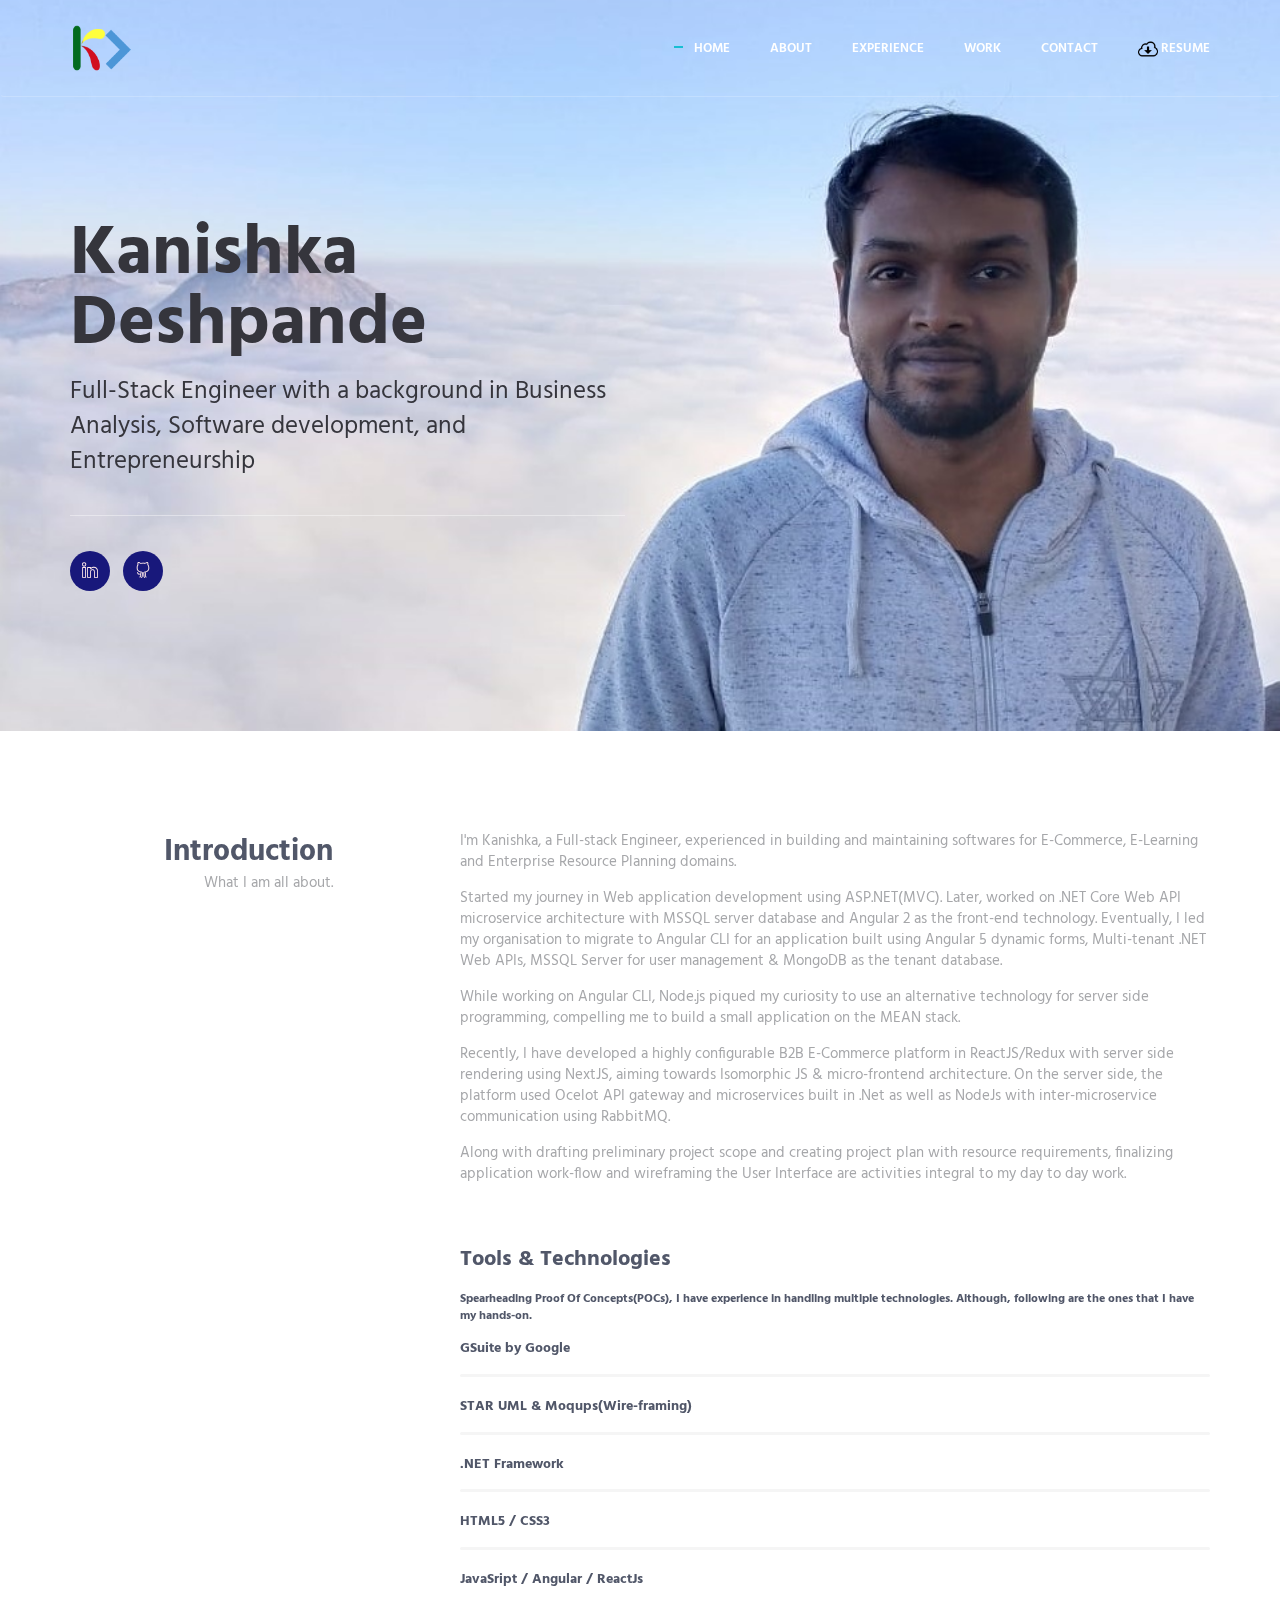
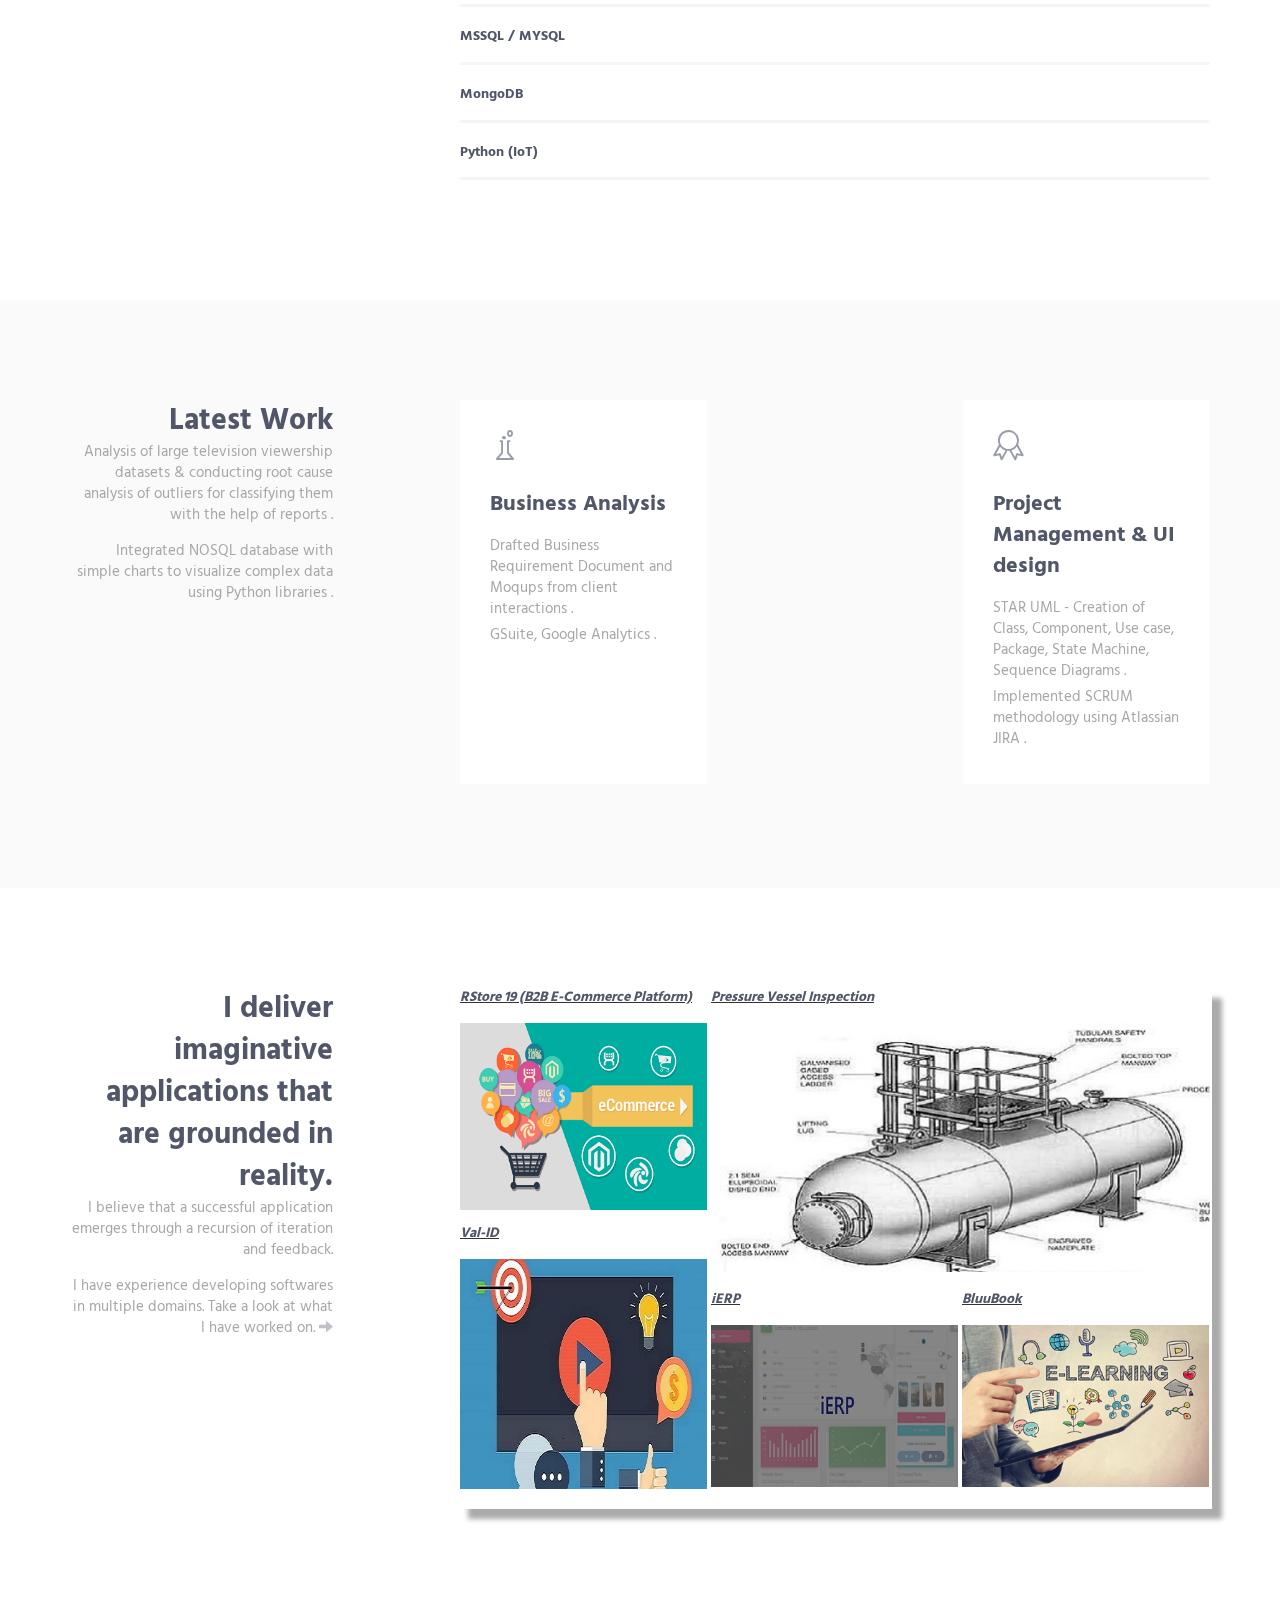
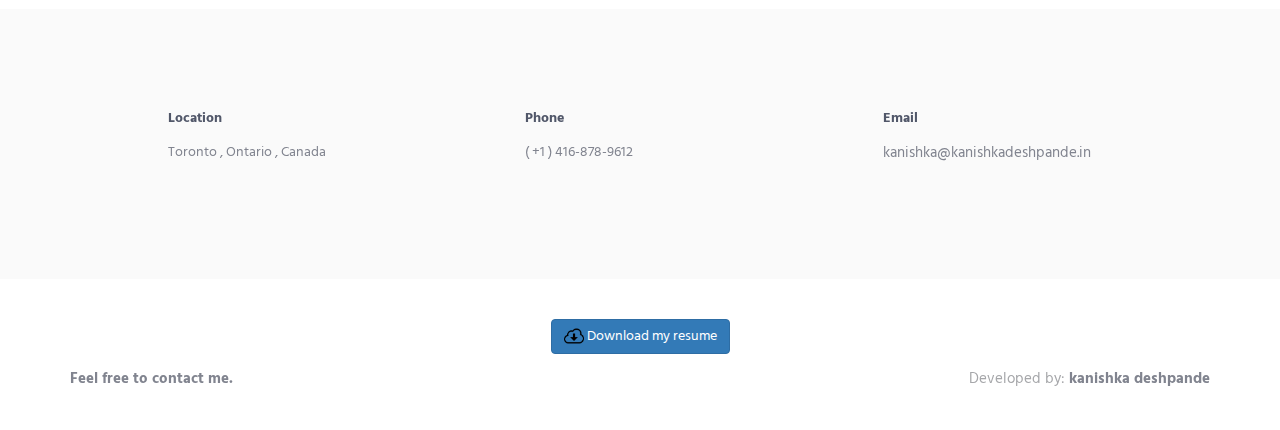
==== commit 78a53458: "Google analytics tag added" ====
--- a/index.html
+++ b/index.html
@@ -6,14 +6,14 @@
 
     <head>
 	
-		<!-- Global site tag (gtag.js) - Google Analytics -->
-		<script async src="https://www.googletagmanager.com/gtag/js?id=UA-129775058-1"></script>
+		<!-- Google tag (gtag.js) -->
+		<script async src="https://www.googletagmanager.com/gtag/js?id=G-61PRL497XD"></script>
 		<script>
 		  window.dataLayer = window.dataLayer || [];
 		  function gtag(){dataLayer.push(arguments);}
 		  gtag('js', new Date());
 
-		  gtag('config', 'UA-129775058-1');
+		  gtag('config', 'G-61PRL497XD');
 		</script>
 
         <meta charset="utf-8"/>
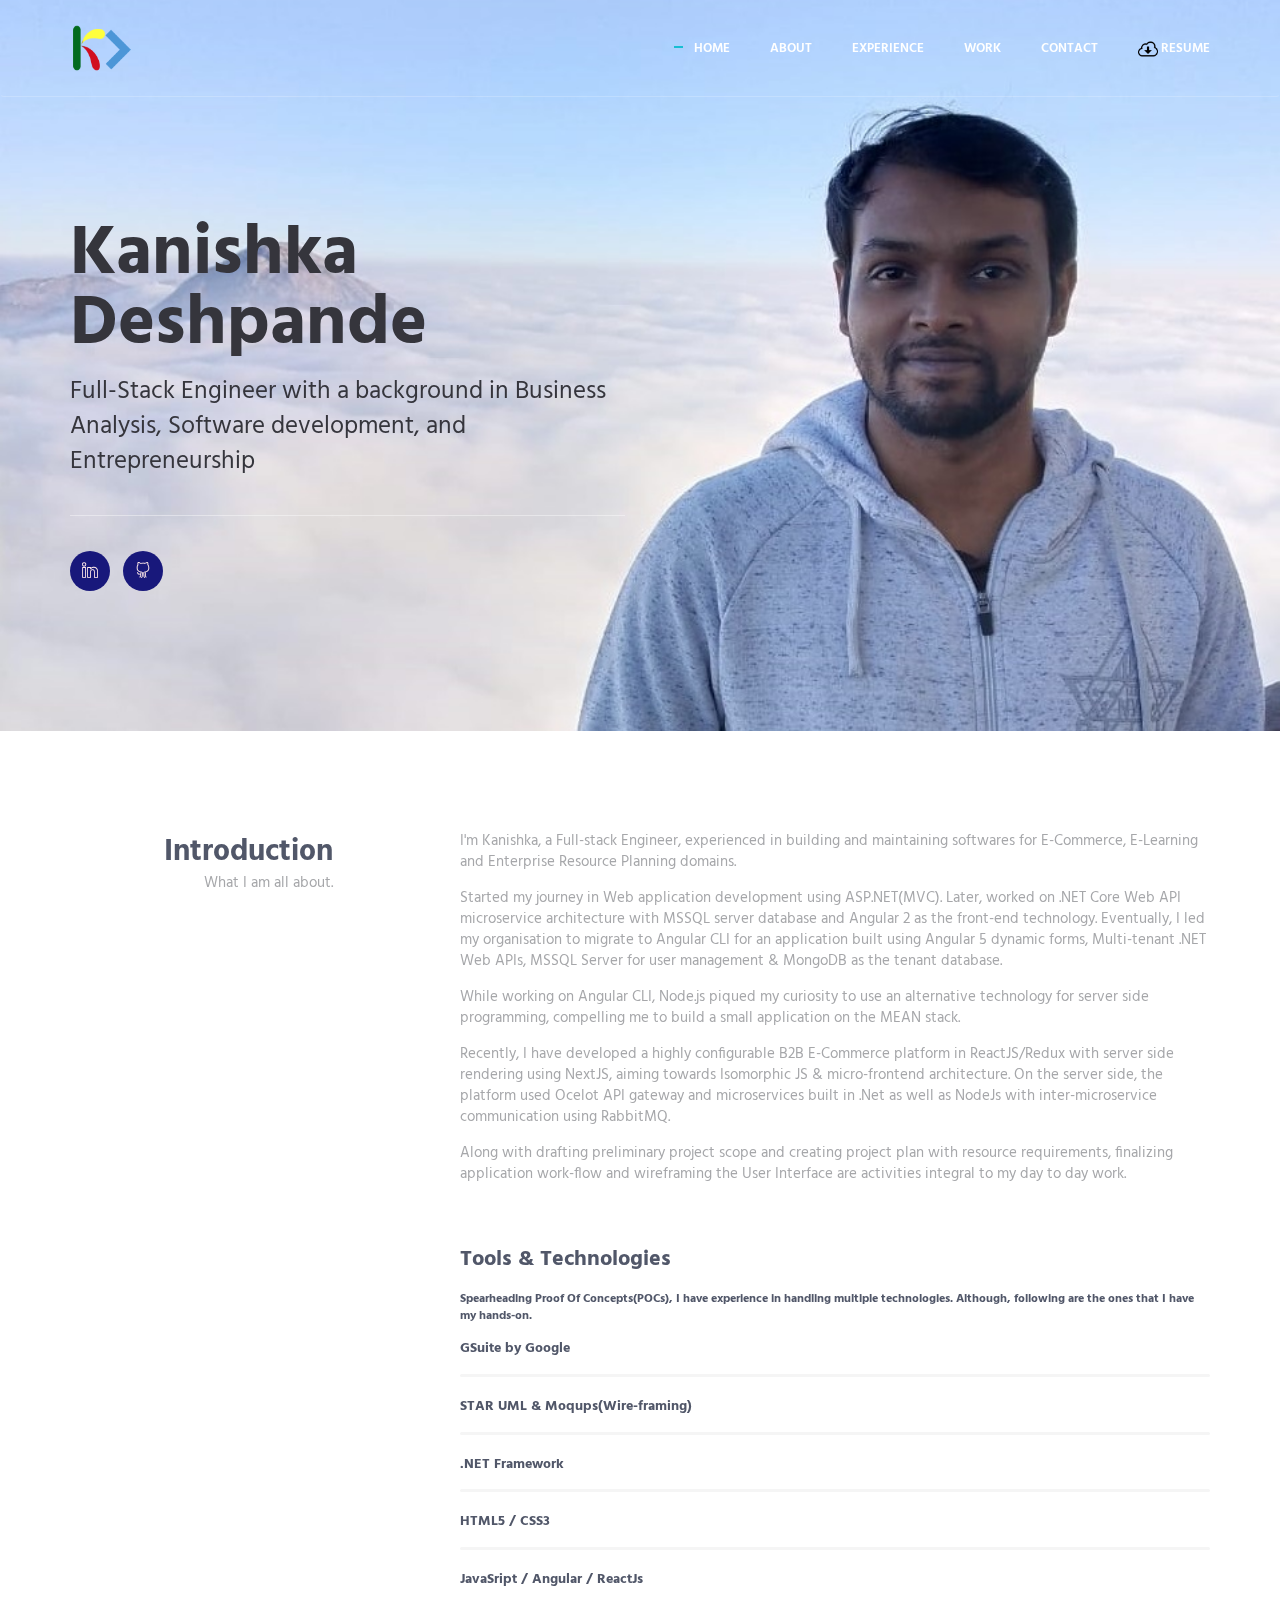
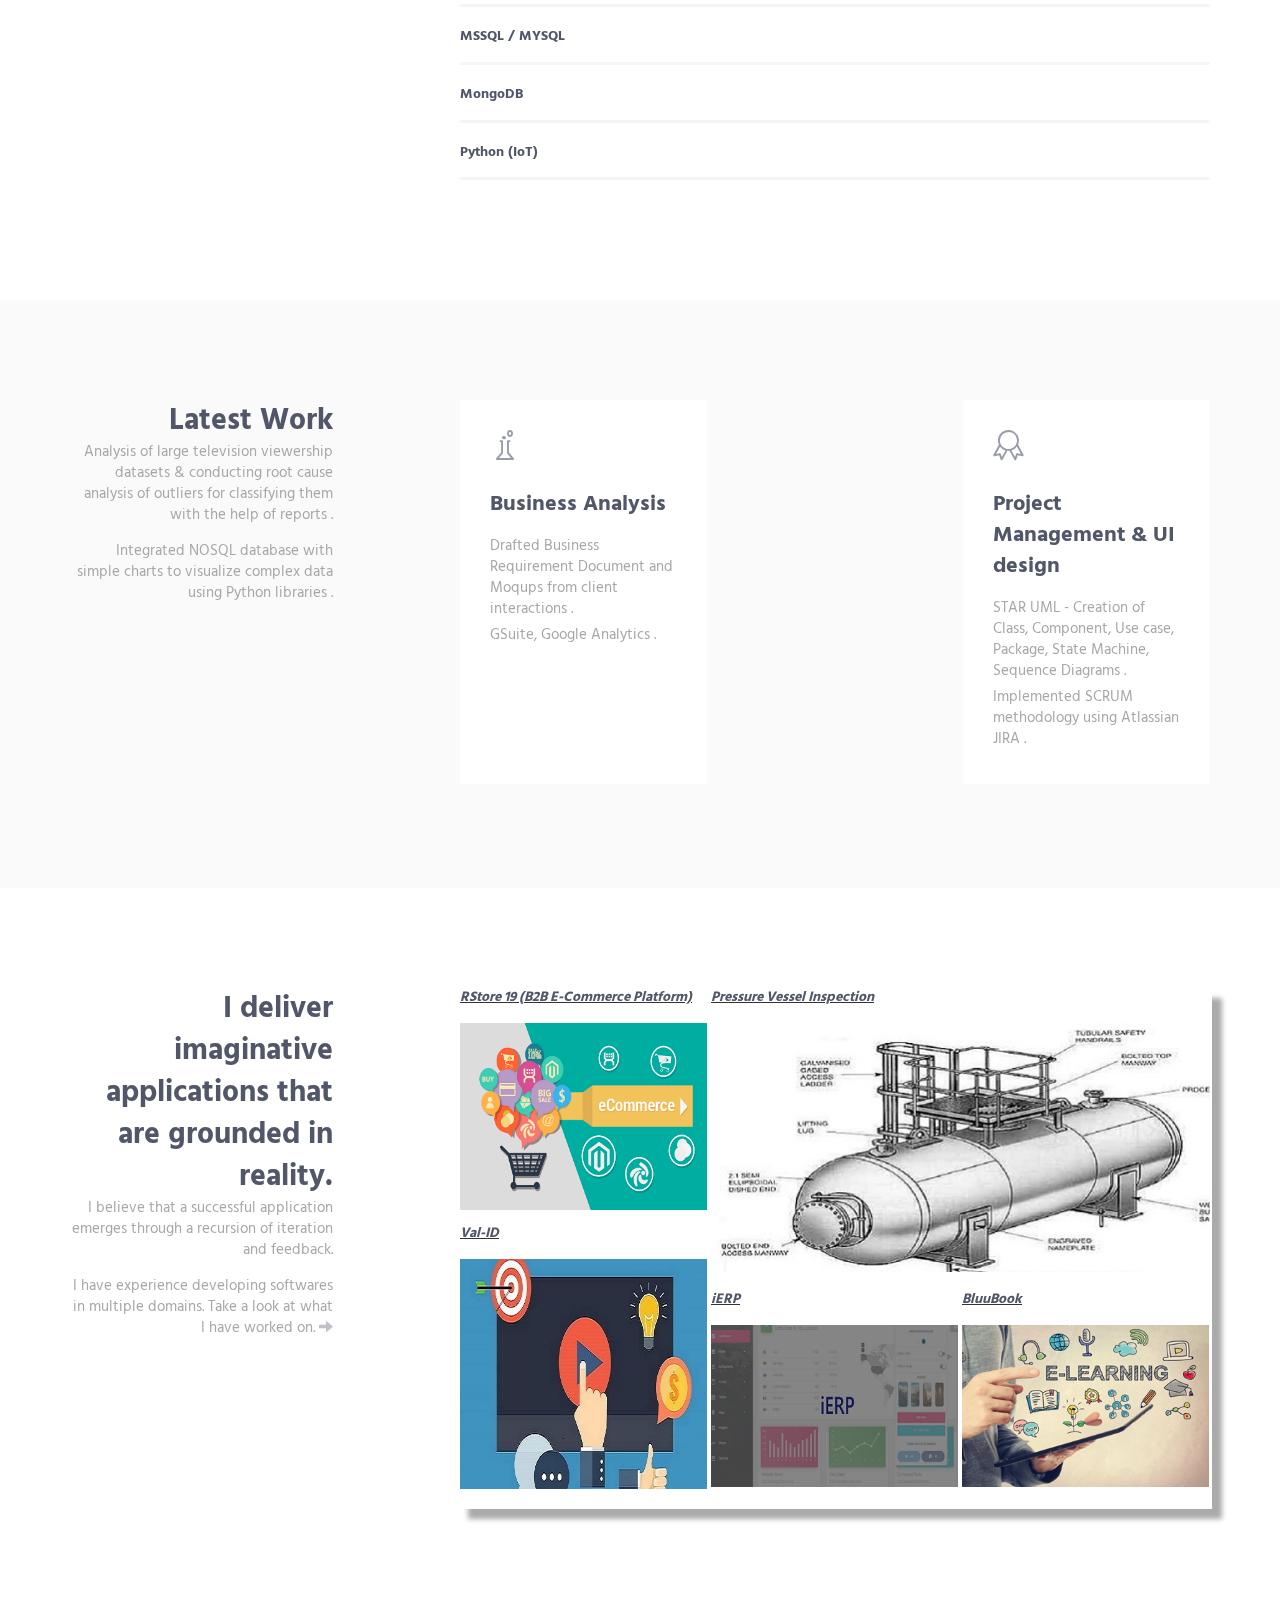
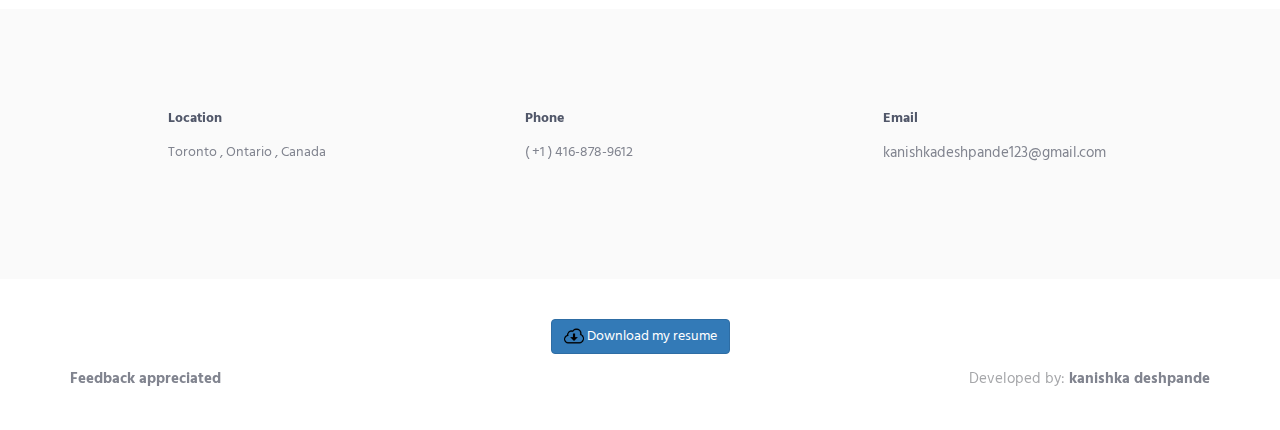
==== commit 5171a18a: "Added latest information" ====
--- a/index.html
+++ b/index.html
@@ -995,7 +995,7 @@
 
                                     <h5>Location</h5>
 
-                                    <a href="https://www.google.ca/maps/place/Etobicoke,+ON+M9V+3K7/@43.7423539,-79.6027603,17z/data=!3m1!4b1!4m5!3m4!1s0x882b3afc5091aa4d:0x70b47f972aa99caa!8m2!3d43.7424526!4d-79.6005492" target="_blank">Toronto , Ontario , Canada</a>
+                                    <a href="https://www.google.ca/maps/place/Toronto,+ON/@43.718371,-79.5428692,11z/data=!3m1!4b1!4m6!3m5!1s0x89d4cb90d7c63ba5:0x323555502ab4c477!8m2!3d43.653226!4d-79.3831843!16zL20vMGg3aDY?entry=ttu" target="_blank">Toronto , Ontario , Canada</a>
 
                                 </div>
 
@@ -1011,7 +1011,7 @@
 
                                     <h5>Email</h5><p style="word-wrap:break-word">
 
-                                    <a href="https://mail.google.com/mail/?view=cm&fs=1&to=kanishka@kanishkadeshpande.in&su=SUBJECT&body=BODY" target="_blank">kanishka@kanishkadeshpande.in</a></p>
+                                    <a href="https://mail.google.com/mail/?view=cm&fs=1&to=kanishkadeshpande123@gmail.com&su=SUBJECT&body=BODY" target="_blank">kanishkadeshpande123@gmail.com</a></p>
 
                                 </div>
 
@@ -1069,13 +1069,13 @@
 
                         <!-- <img class="footer-logo" src="img/logo-dark.jpg" alt="Aircv Logo"> -->
 
-						<p class="margin-b-0"><a class="fweight-700" href="#contact">Feel free to contact me.</a></p>
+						<p class="margin-b-0"><a class="fweight-700" href="#contact">Feedback appreciated</a></p>
 
                     </div>
 
                     <div class="col-xs-6 text-right sm-text-left">
 
-                        <p class="margin-b-0"><a class="fweight-700" href="http://kanishkadeshpande.in"></a> Developed by: <a class="fweight-700" href="http://kanishkadeshpande.in">kanishka deshpande </a></p>
+                        <p class="margin-b-0"><a class="fweight-700" href="https://kanishkad123.github.io/"></a> Developed by: <a class="fweight-700" href="https://kanishkad123.github.io/">kanishka deshpande </a></p>
 
                     </div>
 
